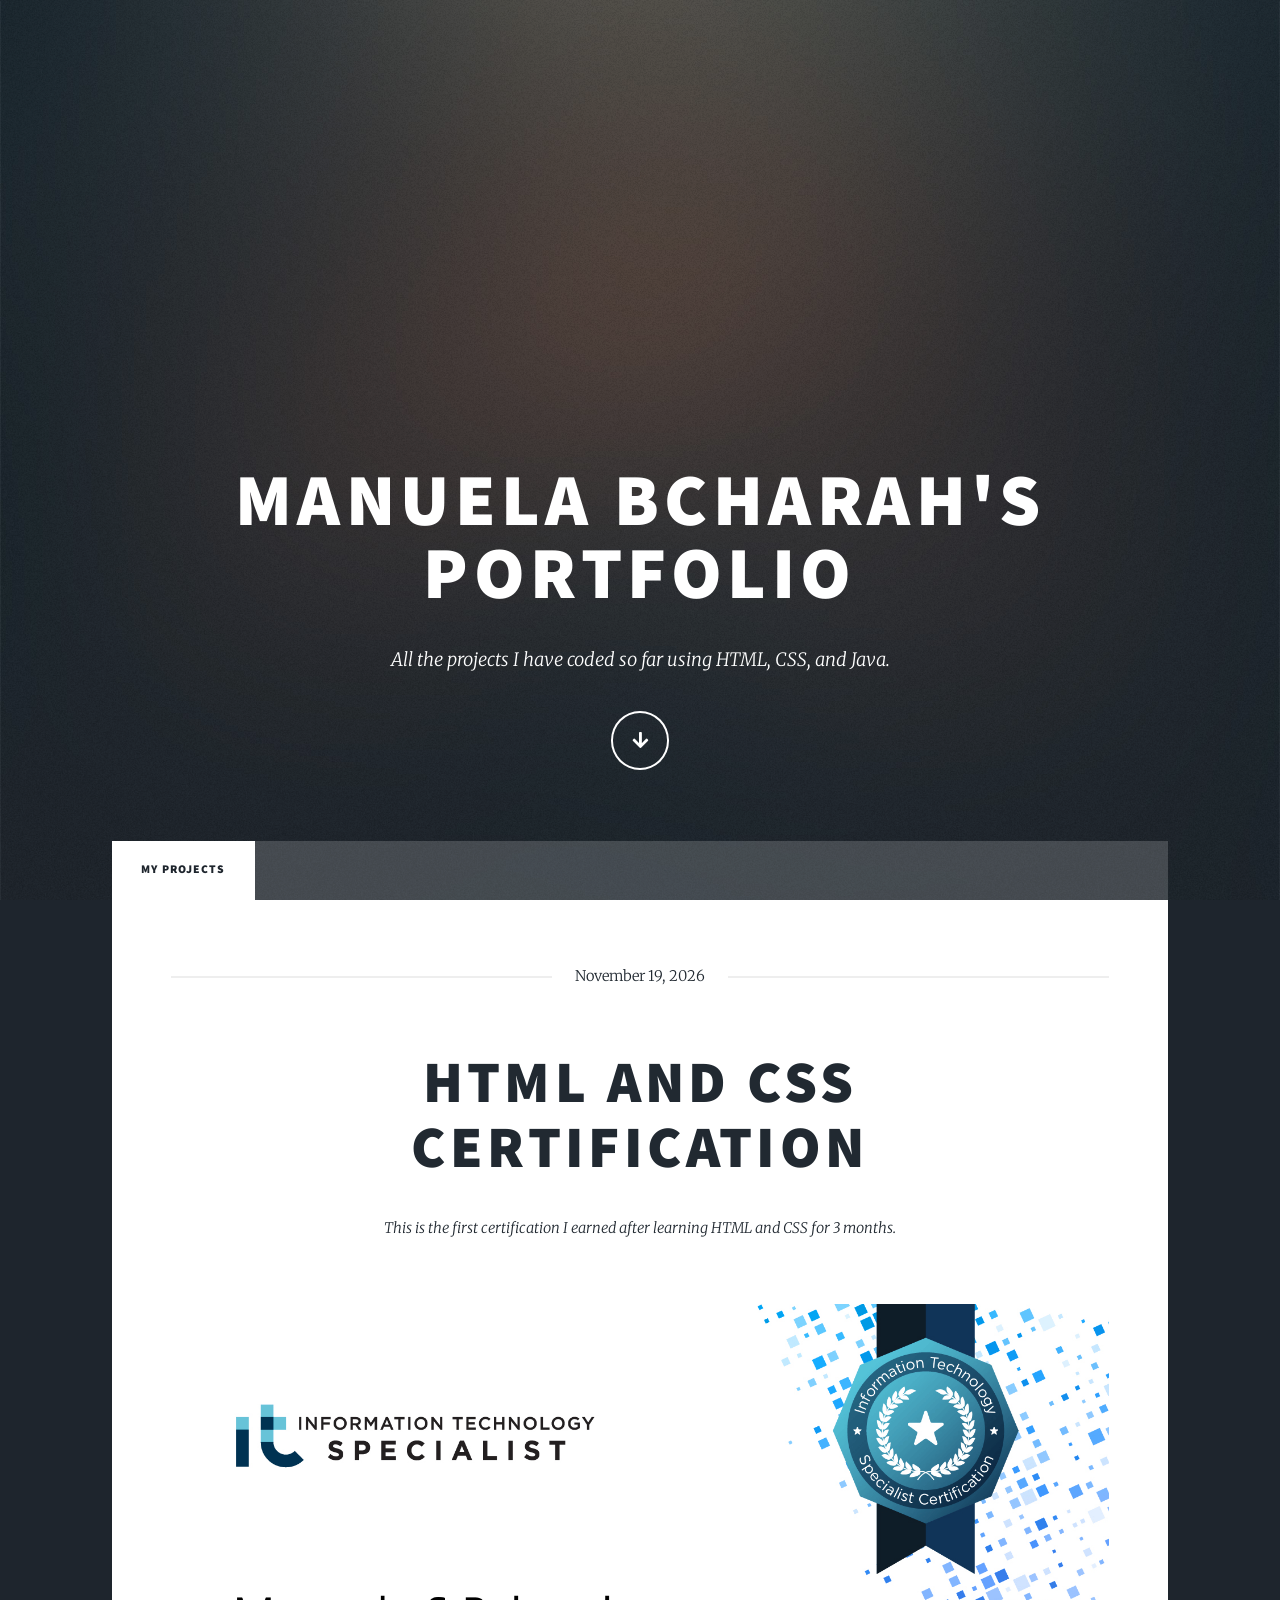
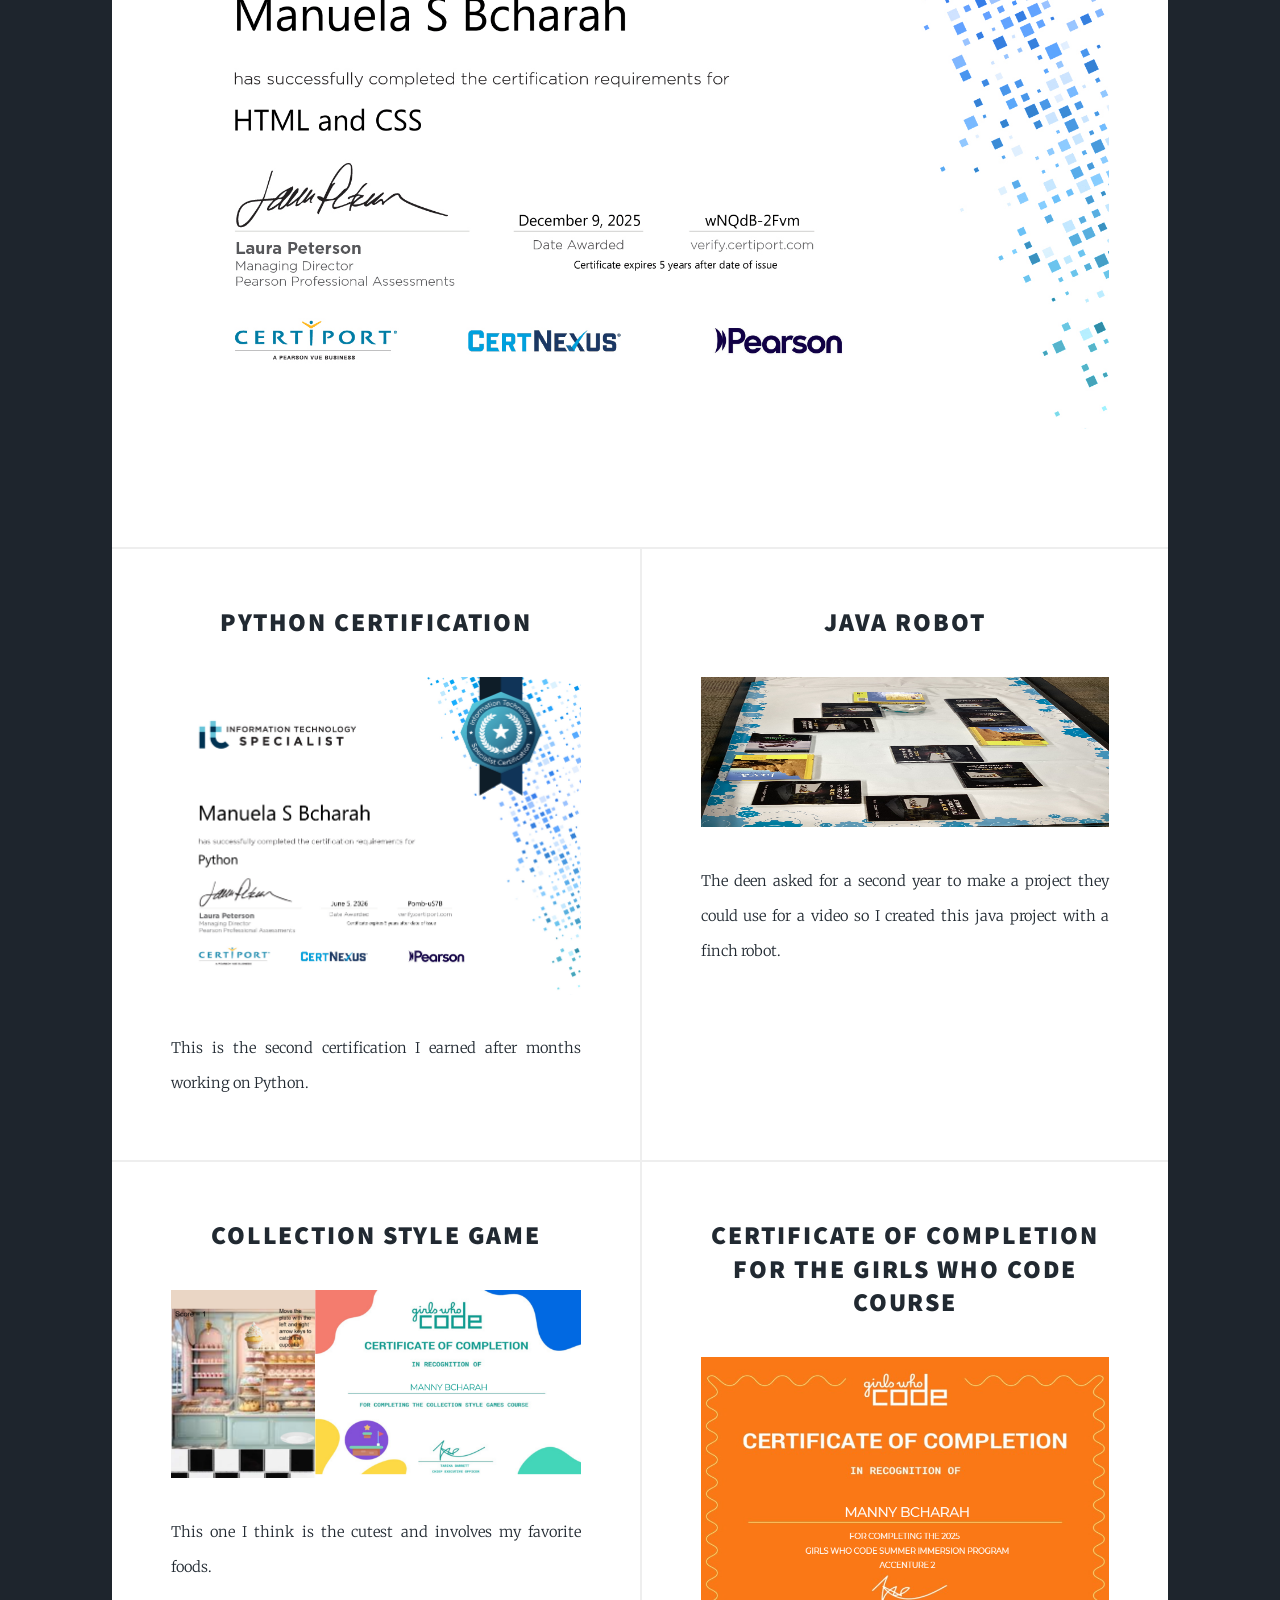
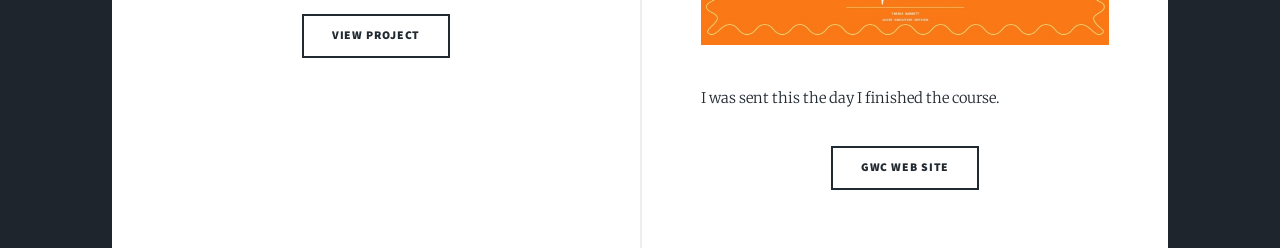
==== index.html @ c9c7370a "photo size 2" ====
<!DOCTYPE HTML>
<!--
	Massively by HTML5 UP
	html5up.net | @ajlkn
	Free for personal and commercial use under the CCA 3.0 license (html5up.net/license)
-->
<html>
	<head>
		<title>Manuela Bcharah's Portfolio</title>
		<meta charset="utf-8" />
		<meta name="viewport" content="width=device-width, initial-scale=1, user-scalable=no" />
		<link rel="stylesheet" href="assets/css/main.css" />
		<noscript><link rel="stylesheet" href="assets/css/noscript.css" /></noscript>
	</head>
	<body class="is-preload">

		<!-- Wrapper -->
			<div id="wrapper" class="fade-in">

				<!-- Intro -->
					<div id="intro">
						<h1>Manuela Bcharah's <br> Portfolio</h1>
						<p>All the projects I have coded so far using HTML, CSS, and Java.</p>
						<ul class="actions">
							<li><a href="#header" class="button icon solid solo fa-arrow-down scrolly">Continue</a></li>
						</ul>
					</div>

				<!-- Nav -->
					<nav id="nav">
						<ul class="links">
							<li class="active"><a href="index.html">My Projects</a></li>
						</ul>
					</nav>

				<!-- Main -->
					<div id="main">

						<!-- Featured Post -->
							<article class="post featured">
								<header class="major">
									<span class="date">November 19, 2026</span>
									<h2> Html and Css <br>
									Certification</h2>
									<p>This is the first certification I earned after learning HTML and CSS for 3 months.</p>
								</header>
								<a class="image main"><img src="images/HTMLANDCSS.png" alt="HTML and CSS Certification" /></a>
							</article>

						<!-- Posts -->
							<section class="posts">
								<article>
									<header>
								<h2>Python Certification</h2>
									</header>
									<a class="image fit"><img src="images/PYTHON.png" alt="Python Certification" /></a>
									<p>This is the second certification I earned after months working on Python.</p>
								</article>
								<article>
									<header>
										<h2><!--a href="https://replit.com/@MannyBc/CYOA-Game-Manny-B?v=1"> --> Java Robot</h2>
									</header>
									<a class="image fit"><img src="images/IMG_0005.jpeg" alt="Robot testing" style="width: 100%; height: 150px;" /></a>
									<p>The deen asked for a second year to make a project they could use for a video so I created this java project with a finch robot.</p>
									<!-- <ul class="actions special">
										<li><a href="https://replit.com/@MannyBc/CYOA-Game-Manny-B?v=1" class="button">View Project</a></li>
										href="https://replit.com/@MannyBc/CYOA-Game-Manny-B?v=1"
									</ul> -->
								</article>
								<article>
									<header>
										<h2><a href="https://replit.com/@MannyBc/Collection-Style-Game-Manny-B?v=1">Collection Style Game</a></h2>
									</header>
									<a href="https://replit.com/@MannyBc/Collection-Style-Game-Manny-B?v=1" class="image fit"><img src="images/CS.png" alt="" /></a>
									<p>This one I think is the cutest and involves my favorite foods.</p>
									<ul class="actions special">
										<li><a href="https://replit.com/@MannyBc/Collection-Style-Game-Manny-B?v=1" class="button">View Project</a></li>
									</ul>
								</article>
								<article>
									<header>
										<h2><a href="https://girlswhocode.com/programs/summer-immersion-program">Certificate of Completion for the Girls Who Code Course</a></h2>
									</header>
									<a href="https://girlswhocode.com/programs/summer-immersion-program" class="image fit"><img src="images/COC.png" alt="" /></a>
									<p>I was sent this the day I finished the course.</p>
									<ul class="actions special">
										<li><a href="https://girlswhocode.com/programs/summer-immersion-program" class="button">GWC Web Site</a></li>
									</ul>
								</article>
							</section>

					</div>
			</div>

		<!-- Scripts -->
			<script src="assets/js/jquery.min.js"></script>
			<script src="assets/js/jquery.scrollex.min.js"></script>
			<script src="assets/js/jquery.scrolly.min.js"></script>
			<script src="assets/js/browser.min.js"></script>
			<script src="assets/js/breakpoints.min.js"></script>
			<script src="assets/js/util.js"></script>
			<script src="assets/js/main.js"></script>

	</body>
</html>
---- assets/css/main.css ----
@import url(fontawesome-all.min.css);
@import url("https://fonts.googleapis.com/css?family=Merriweather:300,700,300italic,700italic|Source+Sans+Pro:900");

/*
	Massively by HTML5 UP
	html5up.net | @ajlkn
	Free for personal and commercial use under the CCA 3.0 license (html5up.net/license)
*/

html, body, div, span, applet, object,
iframe, h1, h2, h3, h4, h5, h6, p, blockquote,
pre, a, abbr, acronym, address, big, cite,
code, del, dfn, em, img, ins, kbd, q, s, samp,
small, strike, strong, sub, sup, tt, var, b,
u, i, center, dl, dt, dd, ol, ul, li, fieldset,
form, label, legend, table, caption, tbody,
tfoot, thead, tr, th, td, article, aside,
canvas, details, embed, figure, figcaption,
footer, header, hgroup, menu, nav, output, ruby,
section, summary, time, mark, audio, video {
	margin: 0;
	padding: 0;
	border: 0;
	font-size: 100%;
	font: inherit;
	vertical-align: baseline;}

article, aside, details, figcaption, figure,
footer, header, hgroup, menu, nav, section {
	display: block;}

body {
	line-height: 1;
}

ol, ul {
	list-style: none;
}

blockquote, q {
	quotes: none;
}

	blockquote:before, blockquote:after, q:before, q:after {
		content: '';
		content: none;
	}

table {
	border-collapse: collapse;
	border-spacing: 0;
}

body {
	-webkit-text-size-adjust: none;
}

mark {
	background-color: transparent;
	color: inherit;
}

input::-moz-focus-inner {
	border: 0;
	padding: 0;
}

input, select, textarea {
	-moz-appearance: none;
	-webkit-appearance: none;
	-ms-appearance: none;
	appearance: none;
}

/* Basic */

	@-ms-viewport {
		width: device-width;
	}

	body {
		-ms-overflow-style: scrollbar;
	}

	@media screen and (max-width: 480px) {

		html, body {
			min-width: 320px;
		}

	}

	html {
		box-sizing: border-box;
	}

	*, *:before, *:after {
		box-sizing: inherit;
	}

	body {
		background-color: #1e252d;
	}

		body.is-preload *, body.is-preload *:before, body.is-preload *:after {
			-moz-animation: none !important;
			-webkit-animation: none !important;
			-ms-animation: none !important;
			animation: none !important;
			-moz-transition: none !important;
			-webkit-transition: none !important;
			-ms-transition: none !important;
			transition: none !important;
		}

/* Type */

	html {
		font-size: 16pt;
	}

		@media screen and (max-width: 1680px) {

			html {
				font-size: 12pt;
			}

		}

		@media screen and (max-width: 1280px) {

			html {
				font-size: 11pt;
			}

		}

		@media screen and (max-width: 360px) {

			html {
				font-size: 10pt;
			}

		}

	body {
		color: #212931;
	}

	body, input, select, textarea {
		font-family: "Merriweather", Georgia, serif;
		font-weight: 300;
		font-size: 1rem;
		line-height: 2.375;
	}

	a {
		-moz-transition: color 0.2s ease-in-out, background-color 0.2s ease-in-out, border-color 0.2s ease-in-out, box-shadow 0.2s ease-in-out;
		-webkit-transition: color 0.2s ease-in-out, background-color 0.2s ease-in-out, border-color 0.2s ease-in-out, box-shadow 0.2s ease-in-out;
		-ms-transition: color 0.2s ease-in-out, background-color 0.2s ease-in-out, border-color 0.2s ease-in-out, box-shadow 0.2s ease-in-out;
		transition: color 0.2s ease-in-out, background-color 0.2s ease-in-out, border-color 0.2s ease-in-out, box-shadow 0.2s ease-in-out;
		border-bottom: dotted 1px;
		text-decoration: none;
	}

		a:hover {
			border-bottom-color: transparent;
		}

	strong, b {
		font-weight: 600;
	}

	em, i {
		font-style: italic;
	}

	p {
		text-align: justify;
		margin: 0 0 2rem 0;
	}

	h1, h2, h3, h4, h5, h6 {
		font-family: "Source Sans Pro", Helvetica, sans-serif;
		font-weight: 900;
		line-height: 1.5;
		letter-spacing: 0.075em;
		text-transform: uppercase;
		margin: 0 0 1rem 0;
	}

		h1 a, h2 a, h3 a, h4 a, h5 a, h6 a {
			border-bottom: 0;
			color: inherit;
			text-decoration: none;
		}

	h1 {
		font-size: 4rem;
		line-height: 1.1;
		margin: 0 0 2rem 0;
	}

	h2 {
		font-size: 1.75rem;
		line-height: 1.3;
		margin: 0 0 1.5rem 0;
	}

	h3 {
		font-size: 1.25rem;
		margin: 0 0 1.5rem 0;
	}

	h4 {
		font-size: 1rem;
	}

	h5 {
		font-size: 0.9rem;
	}

	h6 {
		font-size: 0.8rem;
	}

	sub {
		font-size: 0.8rem;
		position: relative;
		top: 0.5rem;
	}

	sup {
		font-size: 0.8rem;
		position: relative;
		top: -0.5rem;
	}

	blockquote {
		border-left: solid 4px;
		font-style: italic;
		margin: 0 0 2rem 0;
		padding: 0.5rem 0 0.5rem 2rem;
	}

	code {
		border: solid 2px;
		font-family: "Courier New", monospace;
		font-size: 0.9rem;
		margin: 0 0.25rem;
		padding: 0.25rem 0.65rem;
	}

	pre {
		-webkit-overflow-scrolling: touch;
		font-family: "Courier New", monospace;
		font-size: 0.9rem;
		margin: 0 0 2rem 0;
	}

		pre code {
			display: block;
			line-height: 1.75;
			padding: 1rem 1.5rem;
			overflow-x: auto;
		}

	hr {
		border: 0;
		border-bottom: solid 2px;
		margin: 3rem 0;
	}

		hr.major {
			margin: 5rem 0;
		}

	.align-left {
		text-align: left;
	}

	.align-center {
		text-align: center;
	}

	.align-right {
		text-align: right;
	}

	input, select, textarea {
		color: #212931;
	}

	a {
		color: #212931;
		border-bottom-color: rgba(33, 41, 49, 0.5);
	}

		a:hover {
			border-bottom-color: transparent;
			color: #18bfef !important;
		}

	strong, b {
		color: #212931;
	}

	h1, h2, h3, h4, h5, h6 {
		color: #212931;
	}

	blockquote {
		border-left-color: #eeeeee;
	}

	code {
		background: rgba(220, 220, 220, 0.25);
		border-color: #eeeeee;
	}

	hr {
		border-bottom-color: #eeeeee;
	}

/* Row */

	.row {
		display: flex;
		flex-wrap: wrap;
		box-sizing: border-box;
		align-items: stretch;
	}

		.row > * {
			box-sizing: border-box;
		}

		.row.gtr-uniform > * > :last-child {
			margin-bottom: 0;
		}

		.row.aln-left {
			justify-content: flex-start;
		}

		.row.aln-center {
			justify-content: center;
		}

		.row.aln-right {
			justify-content: flex-end;
		}

		.row.aln-top {
			align-items: flex-start;
		}

		.row.aln-middle {
			align-items: center;
		}

		.row.aln-bottom {
			align-items: flex-end;
		}

		.row > .imp {
			order: -1;
		}

		.row > .col-1 {
			width: 8.33333%;
		}

		.row > .off-1 {
			margin-left: 8.33333%;
		}

		.row > .col-2 {
			width: 16.66667%;
		}

		.row > .off-2 {
			margin-left: 16.66667%;
		}

		.row > .col-3 {
			width: 25%;
		}

		.row > .off-3 {
			margin-left: 25%;
		}

		.row > .col-4 {
			width: 33.33333%;
		}

		.row > .off-4 {
			margin-left: 33.33333%;
		}

		.row > .col-5 {
			width: 41.66667%;
		}

		.row > .off-5 {
			margin-left: 41.66667%;
		}

		.row > .col-6 {
			width: 50%;
		}

		.row > .off-6 {
			margin-left: 50%;
		}

		.row > .col-7 {
			width: 58.33333%;
		}

		.row > .off-7 {
			margin-left: 58.33333%;
		}

		.row > .col-8 {
			width: 66.66667%;
		}

		.row > .off-8 {
			margin-left: 66.66667%;
		}

		.row > .col-9 {
			width: 75%;
		}

		.row > .off-9 {
			margin-left: 75%;
		}

		.row > .col-10 {
			width: 83.33333%;
		}

		.row > .off-10 {
			margin-left: 83.33333%;
		}

		.row > .col-11 {
			width: 91.66667%;
		}

		.row > .off-11 {
			margin-left: 91.66667%;
		}

		.row > .col-12 {
			width: 100%;
		}

		.row > .off-12 {
			margin-left: 100%;
		}

		.row.gtr-0 {
			margin-top: 0;
			margin-left: 0rem;
		}

			.row.gtr-0 > * {
				padding: 0 0 0 0rem;
			}

			.row.gtr-0.gtr-uniform {
				margin-top: 0rem;
			}

				.row.gtr-0.gtr-uniform > * {
					padding-top: 0rem;
				}

		.row.gtr-25 {
			margin-top: 0;
			margin-left: -0.375rem;
		}

			.row.gtr-25 > * {
				padding: 0 0 0 0.375rem;
			}

			.row.gtr-25.gtr-uniform {
				margin-top: -0.375rem;
			}

				.row.gtr-25.gtr-uniform > * {
					padding-top: 0.375rem;
				}

		.row.gtr-50 {
			margin-top: 0;
			margin-left: -0.75rem;
		}

			.row.gtr-50 > * {
				padding: 0 0 0 0.75rem;
			}

			.row.gtr-50.gtr-uniform {
				margin-top: -0.75rem;
			}

				.row.gtr-50.gtr-uniform > * {
					padding-top: 0.75rem;
				}

		.row {
			margin-top: 0;
			margin-left: -1.5rem;
		}

			.row > * {
				padding: 0 0 0 1.5rem;
			}

			.row.gtr-uniform {
				margin-top: -1.5rem;
			}

				.row.gtr-uniform > * {
					padding-top: 1.5rem;
				}

		.row.gtr-150 {
			margin-top: 0;
			margin-left: -2.25rem;
		}

			.row.gtr-150 > * {
				padding: 0 0 0 2.25rem;
			}

			.row.gtr-150.gtr-uniform {
				margin-top: -2.25rem;
			}

				.row.gtr-150.gtr-uniform > * {
					padding-top: 2.25rem;
				}

		.row.gtr-200 {
			margin-top: 0;
			margin-left: -3rem;
		}

			.row.gtr-200 > * {
				padding: 0 0 0 3rem;
			}

			.row.gtr-200.gtr-uniform {
				margin-top: -3rem;
			}

				.row.gtr-200.gtr-uniform > * {
					padding-top: 3rem;
				}

		@media screen and (max-width: 1680px) {

			.row {
				display: flex;
				flex-wrap: wrap;
				box-sizing: border-box;
				align-items: stretch;
			}

				.row > * {
					box-sizing: border-box;
				}

				.row.gtr-uniform > * > :last-child {
					margin-bottom: 0;
				}

				.row.aln-left {
					justify-content: flex-start;
				}

				.row.aln-center {
					justify-content: center;
				}

				.row.aln-right {
					justify-content: flex-end;
				}

				.row.aln-top {
					align-items: flex-start;
				}

				.row.aln-middle {
					align-items: center;
				}

				.row.aln-bottom {
					align-items: flex-end;
				}

				.row > .imp-xlarge {
					order: -1;
				}

				.row > .col-1-xlarge {
					width: 8.33333%;
				}

				.row > .off-1-xlarge {
					margin-left: 8.33333%;
				}

				.row > .col-2-xlarge {
					width: 16.66667%;
				}

				.row > .off-2-xlarge {
					margin-left: 16.66667%;
				}

				.row > .col-3-xlarge {
					width: 25%;
				}

				.row > .off-3-xlarge {
					margin-left: 25%;
				}

				.row > .col-4-xlarge {
					width: 33.33333%;
				}

				.row > .off-4-xlarge {
					margin-left: 33.33333%;
				}

				.row > .col-5-xlarge {
					width: 41.66667%;
				}

				.row > .off-5-xlarge {
					margin-left: 41.66667%;
				}

				.row > .col-6-xlarge {
					width: 50%;
				}

				.row > .off-6-xlarge {
					margin-left: 50%;
				}

				.row > .col-7-xlarge {
					width: 58.33333%;
				}

				.row > .off-7-xlarge {
					margin-left: 58.33333%;
				}

				.row > .col-8-xlarge {
					width: 66.66667%;
				}

				.row > .off-8-xlarge {
					margin-left: 66.66667%;
				}

				.row > .col-9-xlarge {
					width: 75%;
				}

				.row > .off-9-xlarge {
					margin-left: 75%;
				}

				.row > .col-10-xlarge {
					width: 83.33333%;
				}

				.row > .off-10-xlarge {
					margin-left: 83.33333%;
				}

				.row > .col-11-xlarge {
					width: 91.66667%;
				}

				.row > .off-11-xlarge {
					margin-left: 91.66667%;
				}

				.row > .col-12-xlarge {
					width: 100%;
				}

				.row > .off-12-xlarge {
					margin-left: 100%;
				}

				.row.gtr-0 {
					margin-top: 0;
					margin-left: 0rem;
				}

					.row.gtr-0 > * {
						padding: 0 0 0 0rem;
					}

					.row.gtr-0.gtr-uniform {
						margin-top: 0rem;
					}

						.row.gtr-0.gtr-uniform > * {
							padding-top: 0rem;
						}

				.row.gtr-25 {
					margin-top: 0;
					margin-left: -0.375rem;
				}

					.row.gtr-25 > * {
						padding: 0 0 0 0.375rem;
					}

					.row.gtr-25.gtr-uniform {
						margin-top: -0.375rem;
					}

						.row.gtr-25.gtr-uniform > * {
							padding-top: 0.375rem;
						}

				.row.gtr-50 {
					margin-top: 0;
					margin-left: -0.75rem;
				}

					.row.gtr-50 > * {
						padding: 0 0 0 0.75rem;
					}

					.row.gtr-50.gtr-uniform {
						margin-top: -0.75rem;
					}

						.row.gtr-50.gtr-uniform > * {
							padding-top: 0.75rem;
						}

				.row {
					margin-top: 0;
					margin-left: -1.5rem;
				}

					.row > * {
						padding: 0 0 0 1.5rem;
					}

					.row.gtr-uniform {
						margin-top: -1.5rem;
					}

						.row.gtr-uniform > * {
							padding-top: 1.5rem;
						}

				.row.gtr-150 {
					margin-top: 0;
					margin-left: -2.25rem;
				}

					.row.gtr-150 > * {
						padding: 0 0 0 2.25rem;
					}

					.row.gtr-150.gtr-uniform {
						margin-top: -2.25rem;
					}

						.row.gtr-150.gtr-uniform > * {
							padding-top: 2.25rem;
						}

				.row.gtr-200 {
					margin-top: 0;
					margin-left: -3rem;
				}

					.row.gtr-200 > * {
						padding: 0 0 0 3rem;
					}

					.row.gtr-200.gtr-uniform {
						margin-top: -3rem;
					}

						.row.gtr-200.gtr-uniform > * {
							padding-top: 3rem;
						}

		}

		@media screen and (max-width: 1280px) {

			.row {
				display: flex;
				flex-wrap: wrap;
				box-sizing: border-box;
				align-items: stretch;
			}

				.row > * {
					box-sizing: border-box;
				}

				.row.gtr-uniform > * > :last-child {
					margin-bottom: 0;
				}

				.row.aln-left {
					justify-content: flex-start;
				}

				.row.aln-center {
					justify-content: center;
				}

				.row.aln-right {
					justify-content: flex-end;
				}

				.row.aln-top {
					align-items: flex-start;
				}

				.row.aln-middle {
					align-items: center;
				}

				.row.aln-bottom {
					align-items: flex-end;
				}

				.row > .imp-large {
					order: -1;
				}

				.row > .col-1-large {
					width: 8.33333%;
				}

				.row > .off-1-large {
					margin-left: 8.33333%;
				}

				.row > .col-2-large {
					width: 16.66667%;
				}

				.row > .off-2-large {
					margin-left: 16.66667%;
				}

				.row > .col-3-large {
					width: 25%;
				}

				.row > .off-3-large {
					margin-left: 25%;
				}

				.row > .col-4-large {
					width: 33.33333%;
				}

				.row > .off-4-large {
					margin-left: 33.33333%;
				}

				.row > .col-5-large {
					width: 41.66667%;
				}

				.row > .off-5-large {
					margin-left: 41.66667%;
				}

				.row > .col-6-large {
					width: 50%;
				}

				.row > .off-6-large {
					margin-left: 50%;
				}

				.row > .col-7-large {
					width: 58.33333%;
				}

				.row > .off-7-large {
					margin-left: 58.33333%;
				}

				.row > .col-8-large {
					width: 66.66667%;
				}

				.row > .off-8-large {
					margin-left: 66.66667%;
				}

				.row > .col-9-large {
					width: 75%;
				}

				.row > .off-9-large {
					margin-left: 75%;
				}

				.row > .col-10-large {
					width: 83.33333%;
				}

				.row > .off-10-large {
					margin-left: 83.33333%;
				}

				.row > .col-11-large {
					width: 91.66667%;
				}

				.row > .off-11-large {
					margin-left: 91.66667%;
				}

				.row > .col-12-large {
					width: 100%;
				}

				.row > .off-12-large {
					margin-left: 100%;
				}

				.row.gtr-0 {
					margin-top: 0;
					margin-left: 0rem;
				}

					.row.gtr-0 > * {
						padding: 0 0 0 0rem;
					}

					.row.gtr-0.gtr-uniform {
						margin-top: 0rem;
					}

						.row.gtr-0.gtr-uniform > * {
							padding-top: 0rem;
						}

				.row.gtr-25 {
					margin-top: 0;
					margin-left: -0.375rem;
				}

					.row.gtr-25 > * {
						padding: 0 0 0 0.375rem;
					}

					.row.gtr-25.gtr-uniform {
						margin-top: -0.375rem;
					}

						.row.gtr-25.gtr-uniform > * {
							padding-top: 0.375rem;
						}

				.row.gtr-50 {
					margin-top: 0;
					margin-left: -0.75rem;
				}

					.row.gtr-50 > * {
						padding: 0 0 0 0.75rem;
					}

					.row.gtr-50.gtr-uniform {
						margin-top: -0.75rem;
					}

						.row.gtr-50.gtr-uniform > * {
							padding-top: 0.75rem;
						}

				.row {
					margin-top: 0;
					margin-left: -1.5rem;
				}

					.row > * {
						padding: 0 0 0 1.5rem;
					}

					.row.gtr-uniform {
						margin-top: -1.5rem;
					}

						.row.gtr-uniform > * {
							padding-top: 1.5rem;
						}

				.row.gtr-150 {
					margin-top: 0;
					margin-left: -2.25rem;
				}

					.row.gtr-150 > * {
						padding: 0 0 0 2.25rem;
					}

					.row.gtr-150.gtr-uniform {
						margin-top: -2.25rem;
					}

						.row.gtr-150.gtr-uniform > * {
							padding-top: 2.25rem;
						}

				.row.gtr-200 {
					margin-top: 0;
					margin-left: -3rem;
				}

					.row.gtr-200 > * {
						padding: 0 0 0 3rem;
					}

					.row.gtr-200.gtr-uniform {
						margin-top: -3rem;
					}

						.row.gtr-200.gtr-uniform > * {
							padding-top: 3rem;
						}

		}

		@media screen and (max-width: 980px) {

			.row {
				display: flex;
				flex-wrap: wrap;
				box-sizing: border-box;
				align-items: stretch;
			}

				.row > * {
					box-sizing: border-box;
				}

				.row.gtr-uniform > * > :last-child {
					margin-bottom: 0;
				}

				.row.aln-left {
					justify-content: flex-start;
				}

				.row.aln-center {
					justify-content: center;
				}

				.row.aln-right {
					justify-content: flex-end;
				}

				.row.aln-top {
					align-items: flex-start;
				}

				.row.aln-middle {
					align-items: center;
				}

				.row.aln-bottom {
					align-items: flex-end;
				}

				.row > .imp-medium {
					order: -1;
				}

				.row > .col-1-medium {
					width: 8.33333%;
				}

				.row > .off-1-medium {
					margin-left: 8.33333%;
				}

				.row > .col-2-medium {
					width: 16.66667%;
				}

				.row > .off-2-medium {
					margin-left: 16.66667%;
				}

				.row > .col-3-medium {
					width: 25%;
				}

				.row > .off-3-medium {
					margin-left: 25%;
				}

				.row > .col-4-medium {
					width: 33.33333%;
				}

				.row > .off-4-medium {
					margin-left: 33.33333%;
				}

				.row > .col-5-medium {
					width: 41.66667%;
				}

				.row > .off-5-medium {
					margin-left: 41.66667%;
				}

				.row > .col-6-medium {
					width: 50%;
				}

				.row > .off-6-medium {
					margin-left: 50%;
				}

				.row > .col-7-medium {
					width: 58.33333%;
				}

				.row > .off-7-medium {
					margin-left: 58.33333%;
				}

				.row > .col-8-medium {
					width: 66.66667%;
				}

				.row > .off-8-medium {
					margin-left: 66.66667%;
				}

				.row > .col-9-medium {
					width: 75%;
				}

				.row > .off-9-medium {
					margin-left: 75%;
				}

				.row > .col-10-medium {
					width: 83.33333%;
				}

				.row > .off-10-medium {
					margin-left: 83.33333%;
				}

				.row > .col-11-medium {
					width: 91.66667%;
				}

				.row > .off-11-medium {
					margin-left: 91.66667%;
				}

				.row > .col-12-medium {
					width: 100%;
				}

				.row > .off-12-medium {
					margin-left: 100%;
				}

				.row.gtr-0 {
					margin-top: 0;
					margin-left: 0rem;
				}

					.row.gtr-0 > * {
						padding: 0 0 0 0rem;
					}

					.row.gtr-0.gtr-uniform {
						margin-top: 0rem;
					}

						.row.gtr-0.gtr-uniform > * {
							padding-top: 0rem;
						}

				.row.gtr-25 {
					margin-top: 0;
					margin-left: -0.375rem;
				}

					.row.gtr-25 > * {
						padding: 0 0 0 0.375rem;
					}

					.row.gtr-25.gtr-uniform {
						margin-top: -0.375rem;
					}

						.row.gtr-25.gtr-uniform > * {
							padding-top: 0.375rem;
						}

				.row.gtr-50 {
					margin-top: 0;
					margin-left: -0.75rem;
				}

					.row.gtr-50 > * {
						padding: 0 0 0 0.75rem;
					}

					.row.gtr-50.gtr-uniform {
						margin-top: -0.75rem;
					}

						.row.gtr-50.gtr-uniform > * {
							padding-top: 0.75rem;
						}

				.row {
					margin-top: 0;
					margin-left: -1.5rem;
				}

					.row > * {
						padding: 0 0 0 1.5rem;
					}

					.row.gtr-uniform {
						margin-top: -1.5rem;
					}

						.row.gtr-uniform > * {
							padding-top: 1.5rem;
						}

				.row.gtr-150 {
					margin-top: 0;
					margin-left: -2.25rem;
				}

					.row.gtr-150 > * {
						padding: 0 0 0 2.25rem;
					}

					.row.gtr-150.gtr-uniform {
						margin-top: -2.25rem;
					}

						.row.gtr-150.gtr-uniform > * {
							padding-top: 2.25rem;
						}

				.row.gtr-200 {
					margin-top: 0;
					margin-left: -3rem;
				}

					.row.gtr-200 > * {
						padding: 0 0 0 3rem;
					}

					.row.gtr-200.gtr-uniform {
						margin-top: -3rem;
					}

						.row.gtr-200.gtr-uniform > * {
							padding-top: 3rem;
						}

		}

		@media screen and (max-width: 736px) {

			.row {
				display: flex;
				flex-wrap: wrap;
				box-sizing: border-box;
				align-items: stretch;
			}

				.row > * {
					box-sizing: border-box;
				}

				.row.gtr-uniform > * > :last-child {
					margin-bottom: 0;
				}

				.row.aln-left {
					justify-content: flex-start;
				}

				.row.aln-center {
					justify-content: center;
				}

				.row.aln-right {
					justify-content: flex-end;
				}

				.row.aln-top {
					align-items: flex-start;
				}

				.row.aln-middle {
					align-items: center;
				}

				.row.aln-bottom {
					align-items: flex-end;
				}

				.row > .imp-small {
					order: -1;
				}

				.row > .col-1-small {
					width: 8.33333%;
				}

				.row > .off-1-small {
					margin-left: 8.33333%;
				}

				.row > .col-2-small {
					width: 16.66667%;
				}

				.row > .off-2-small {
					margin-left: 16.66667%;
				}

				.row > .col-3-small {
					width: 25%;
				}

				.row > .off-3-small {
					margin-left: 25%;
				}

				.row > .col-4-small {
					width: 33.33333%;
				}

				.row > .off-4-small {
					margin-left: 33.33333%;
				}

				.row > .col-5-small {
					width: 41.66667%;
				}

				.row > .off-5-small {
					margin-left: 41.66667%;
				}

				.row > .col-6-small {
					width: 50%;
				}

				.row > .off-6-small {
					margin-left: 50%;
				}

				.row > .col-7-small {
					width: 58.33333%;
				}

				.row > .off-7-small {
					margin-left: 58.33333%;
				}

				.row > .col-8-small {
					width: 66.66667%;
				}

				.row > .off-8-small {
					margin-left: 66.66667%;
				}

				.row > .col-9-small {
					width: 75%;
				}

				.row > .off-9-small {
					margin-left: 75%;
				}

				.row > .col-10-small {
					width: 83.33333%;
				}

				.row > .off-10-small {
					margin-left: 83.33333%;
				}

				.row > .col-11-small {
					width: 91.66667%;
				}

				.row > .off-11-small {
					margin-left: 91.66667%;
				}

				.row > .col-12-small {
					width: 100%;
				}

				.row > .off-12-small {
					margin-left: 100%;
				}

				.row.gtr-0 {
					margin-top: 0;
					margin-left: 0rem;
				}

					.row.gtr-0 > * {
						padding: 0 0 0 0rem;
					}

					.row.gtr-0.gtr-uniform {
						margin-top: 0rem;
					}

						.row.gtr-0.gtr-uniform > * {
							padding-top: 0rem;
						}

				.row.gtr-25 {
					margin-top: 0;
					margin-left: -0.375rem;
				}

					.row.gtr-25 > * {
						padding: 0 0 0 0.375rem;
					}

					.row.gtr-25.gtr-uniform {
						margin-top: -0.375rem;
					}

						.row.gtr-25.gtr-uniform > * {
							padding-top: 0.375rem;
						}

				.row.gtr-50 {
					margin-top: 0;
					margin-left: -0.75rem;
				}

					.row.gtr-50 > * {
						padding: 0 0 0 0.75rem;
					}

					.row.gtr-50.gtr-uniform {
						margin-top: -0.75rem;
					}

						.row.gtr-50.gtr-uniform > * {
							padding-top: 0.75rem;
						}

				.row {
					margin-top: 0;
					margin-left: -1.5rem;
				}

					.row > * {
						padding: 0 0 0 1.5rem;
					}

					.row.gtr-uniform {
						margin-top: -1.5rem;
					}

						.row.gtr-uniform > * {
							padding-top: 1.5rem;
						}

				.row.gtr-150 {
					margin-top: 0;
					margin-left: -2.25rem;
				}

					.row.gtr-150 > * {
						padding: 0 0 0 2.25rem;
					}

					.row.gtr-150.gtr-uniform {
						margin-top: -2.25rem;
					}

						.row.gtr-150.gtr-uniform > * {
							padding-top: 2.25rem;
						}

				.row.gtr-200 {
					margin-top: 0;
					margin-left: -3rem;
				}

					.row.gtr-200 > * {
						padding: 0 0 0 3rem;
					}

					.row.gtr-200.gtr-uniform {
						margin-top: -3rem;
					}

						.row.gtr-200.gtr-uniform > * {
							padding-top: 3rem;
						}

		}

		@media screen and (max-width: 480px) {

			.row {
				display: flex;
				flex-wrap: wrap;
				box-sizing: border-box;
				align-items: stretch;
			}

				.row > * {
					box-sizing: border-box;
				}

				.row.gtr-uniform > * > :last-child {
					margin-bottom: 0;
				}

				.row.aln-left {
					justify-content: flex-start;
				}

				.row.aln-center {
					justify-content: center;
				}

				.row.aln-right {
					justify-content: flex-end;
				}

				.row.aln-top {
					align-items: flex-start;
				}

				.row.aln-middle {
					align-items: center;
				}

				.row.aln-bottom {
					align-items: flex-end;
				}

				.row > .imp-xsmall {
					order: -1;
				}

				.row > .col-1-xsmall {
					width: 8.33333%;
				}

				.row > .off-1-xsmall {
					margin-left: 8.33333%;
				}

				.row > .col-2-xsmall {
					width: 16.66667%;
				}

				.row > .off-2-xsmall {
					margin-left: 16.66667%;
				}

				.row > .col-3-xsmall {
					width: 25%;
				}

				.row > .off-3-xsmall {
					margin-left: 25%;
				}

				.row > .col-4-xsmall {
					width: 33.33333%;
				}

				.row > .off-4-xsmall {
					margin-left: 33.33333%;
				}

				.row > .col-5-xsmall {
					width: 41.66667%;
				}

				.row > .off-5-xsmall {
					margin-left: 41.66667%;
				}

				.row > .col-6-xsmall {
					width: 50%;
				}

				.row > .off-6-xsmall {
					margin-left: 50%;
				}

				.row > .col-7-xsmall {
					width: 58.33333%;
				}

				.row > .off-7-xsmall {
					margin-left: 58.33333%;
				}

				.row > .col-8-xsmall {
					width: 66.66667%;
				}

				.row > .off-8-xsmall {
					margin-left: 66.66667%;
				}

				.row > .col-9-xsmall {
					width: 75%;
				}

				.row > .off-9-xsmall {
					margin-left: 75%;
				}

				.row > .col-10-xsmall {
					width: 83.33333%;
				}

				.row > .off-10-xsmall {
					margin-left: 83.33333%;
				}

				.row > .col-11-xsmall {
					width: 91.66667%;
				}

				.row > .off-11-xsmall {
					margin-left: 91.66667%;
				}

				.row > .col-12-xsmall {
					width: 100%;
				}

				.row > .off-12-xsmall {
					margin-left: 100%;
				}

				.row.gtr-0 {
					margin-top: 0;
					margin-left: 0rem;
				}

					.row.gtr-0 > * {
						padding: 0 0 0 0rem;
					}

					.row.gtr-0.gtr-uniform {
						margin-top: 0rem;
					}

						.row.gtr-0.gtr-uniform > * {
							padding-top: 0rem;
						}

				.row.gtr-25 {
					margin-top: 0;
					margin-left: -0.375rem;
				}

					.row.gtr-25 > * {
						padding: 0 0 0 0.375rem;
					}

					.row.gtr-25.gtr-uniform {
						margin-top: -0.375rem;
					}

						.row.gtr-25.gtr-uniform > * {
							padding-top: 0.375rem;
						}

				.row.gtr-50 {
					margin-top: 0;
					margin-left: -0.75rem;
				}

					.row.gtr-50 > * {
						padding: 0 0 0 0.75rem;
					}

					.row.gtr-50.gtr-uniform {
						margin-top: -0.75rem;
					}

						.row.gtr-50.gtr-uniform > * {
							padding-top: 0.75rem;
						}

				.row {
					margin-top: 0;
					margin-left: -1.5rem;
				}

					.row > * {
						padding: 0 0 0 1.5rem;
					}

					.row.gtr-uniform {
						margin-top: -1.5rem;
					}

						.row.gtr-uniform > * {
							padding-top: 1.5rem;
						}

				.row.gtr-150 {
					margin-top: 0;
					margin-left: -2.25rem;
				}

					.row.gtr-150 > * {
						padding: 0 0 0 2.25rem;
					}

					.row.gtr-150.gtr-uniform {
						margin-top: -2.25rem;
					}

						.row.gtr-150.gtr-uniform > * {
							padding-top: 2.25rem;
						}

				.row.gtr-200 {
					margin-top: 0;
					margin-left: -3rem;
				}

					.row.gtr-200 > * {
						padding: 0 0 0 3rem;
					}

					.row.gtr-200.gtr-uniform {
						margin-top: -3rem;
					}

						.row.gtr-200.gtr-uniform > * {
							padding-top: 3rem;
						}

		}

		@media screen and (max-width: 360px) {

			.row {
				display: flex;
				flex-wrap: wrap;
				box-sizing: border-box;
				align-items: stretch;
			}

				.row > * {
					box-sizing: border-box;
				}

				.row.gtr-uniform > * > :last-child {
					margin-bottom: 0;
				}

				.row.aln-left {
					justify-content: flex-start;
				}

				.row.aln-center {
					justify-content: center;
				}

				.row.aln-right {
					justify-content: flex-end;
				}

				.row.aln-top {
					align-items: flex-start;
				}

				.row.aln-middle {
					align-items: center;
				}

				.row.aln-bottom {
					align-items: flex-end;
				}

				.row > .imp-xxsmall {
					order: -1;
				}

				.row > .col-1-xxsmall {
					width: 8.33333%;
				}

				.row > .off-1-xxsmall {
					margin-left: 8.33333%;
				}

				.row > .col-2-xxsmall {
					width: 16.66667%;
				}

				.row > .off-2-xxsmall {
					margin-left: 16.66667%;
				}

				.row > .col-3-xxsmall {
					width: 25%;
				}

				.row > .off-3-xxsmall {
					margin-left: 25%;
				}

				.row > .col-4-xxsmall {
					width: 33.33333%;
				}

				.row > .off-4-xxsmall {
					margin-left: 33.33333%;
				}

				.row > .col-5-xxsmall {
					width: 41.66667%;
				}

				.row > .off-5-xxsmall {
					margin-left: 41.66667%;
				}

				.row > .col-6-xxsmall {
					width: 50%;
				}

				.row > .off-6-xxsmall {
					margin-left: 50%;
				}

				.row > .col-7-xxsmall {
					width: 58.33333%;
				}

				.row > .off-7-xxsmall {
					margin-left: 58.33333%;
				}

				.row > .col-8-xxsmall {
					width: 66.66667%;
				}

				.row > .off-8-xxsmall {
					margin-left: 66.66667%;
				}

				.row > .col-9-xxsmall {
					width: 75%;
				}

				.row > .off-9-xxsmall {
					margin-left: 75%;
				}

				.row > .col-10-xxsmall {
					width: 83.33333%;
				}

				.row > .off-10-xxsmall {
					margin-left: 83.33333%;
				}

				.row > .col-11-xxsmall {
					width: 91.66667%;
				}

				.row > .off-11-xxsmall {
					margin-left: 91.66667%;
				}

				.row > .col-12-xxsmall {
					width: 100%;
				}

				.row > .off-12-xxsmall {
					margin-left: 100%;
				}

				.row.gtr-0 {
					margin-top: 0;
					margin-left: 0rem;
				}

					.row.gtr-0 > * {
						padding: 0 0 0 0rem;
					}

					.row.gtr-0.gtr-uniform {
						margin-top: 0rem;
					}

						.row.gtr-0.gtr-uniform > * {
							padding-top: 0rem;
						}

				.row.gtr-25 {
					margin-top: 0;
					margin-left: -0.375rem;
				}

					.row.gtr-25 > * {
						padding: 0 0 0 0.375rem;
					}

					.row.gtr-25.gtr-uniform {
						margin-top: -0.375rem;
					}

						.row.gtr-25.gtr-uniform > * {
							padding-top: 0.375rem;
						}

				.row.gtr-50 {
					margin-top: 0;
					margin-left: -0.75rem;
				}

					.row.gtr-50 > * {
						padding: 0 0 0 0.75rem;
					}

					.row.gtr-50.gtr-uniform {
						margin-top: -0.75rem;
					}

						.row.gtr-50.gtr-uniform > * {
							padding-top: 0.75rem;
						}

				.row {
					margin-top: 0;
					margin-left: -1.5rem;
				}

					.row > * {
						padding: 0 0 0 1.5rem;
					}

					.row.gtr-uniform {
						margin-top: -1.5rem;
					}

						.row.gtr-uniform > * {
							padding-top: 1.5rem;
						}

				.row.gtr-150 {
					margin-top: 0;
					margin-left: -2.25rem;
				}

					.row.gtr-150 > * {
						padding: 0 0 0 2.25rem;
					}

					.row.gtr-150.gtr-uniform {
						margin-top: -2.25rem;
					}

						.row.gtr-150.gtr-uniform > * {
							padding-top: 2.25rem;
						}

				.row.gtr-200 {
					margin-top: 0;
					margin-left: -3rem;
				}

					.row.gtr-200 > * {
						padding: 0 0 0 3rem;
					}

					.row.gtr-200.gtr-uniform {
						margin-top: -3rem;
					}

						.row.gtr-200.gtr-uniform > * {
							padding-top: 3rem;
						}

		}

/* Box */

	.box {
		border: solid 2px;
		margin-bottom: 2rem;
		padding: 1.5rem;
	}

		.box > :last-child,
		.box > :last-child > :last-child,
		.box > :last-child > :last-child > :last-child {
			margin-bottom: 0;
		}

		.box.alt {
			border: 0;
			border-radius: 0;
			padding: 0;
		}

	.box {
		border-color: #eeeeee;
	}

/* Button */

	input[type="submit"],
	input[type="reset"],
	input[type="button"],
	button,
	.button {
		-moz-appearance: none;
		-webkit-appearance: none;
		-ms-appearance: none;
		appearance: none;
		-moz-transition: background-color 0.2s ease-in-out, box-shadow 0.2s ease-in-out, color 0.2s ease-in-out;
		-webkit-transition: background-color 0.2s ease-in-out, box-shadow 0.2s ease-in-out, color 0.2s ease-in-out;
		-ms-transition: background-color 0.2s ease-in-out, box-shadow 0.2s ease-in-out, color 0.2s ease-in-out;
		transition: background-color 0.2s ease-in-out, box-shadow 0.2s ease-in-out, color 0.2s ease-in-out;
		border: 0;
		border-radius: 0;
		cursor: pointer;
		display: inline-block;
		font-family: "Source Sans Pro", Helvetica, sans-serif;
		font-size: 0.8rem;
		font-weight: 900;
		letter-spacing: 0.075em;
		height: 3rem;
		line-height: 3rem;
		padding: 0 2rem;
		text-align: center;
		text-decoration: none;
		text-transform: uppercase;
		white-space: nowrap;
	}

		input[type="submit"].icon:before,
		input[type="reset"].icon:before,
		input[type="button"].icon:before,
		button.icon:before,
		.button.icon:before {
			margin-right: 0.5rem;
		}

		input[type="submit"].icon.solo,
		input[type="reset"].icon.solo,
		input[type="button"].icon.solo,
		button.icon.solo,
		.button.icon.solo {
			position: relative;
			width: 4rem;
			height: 4rem;
			line-height: 4rem;
			border-radius: 4rem;
			text-indent: 4rem;
			overflow: hidden;
			padding: 0;
			white-space: nowrap;
		}

			input[type="submit"].icon.solo:before,
			input[type="reset"].icon.solo:before,
			input[type="button"].icon.solo:before,
			button.icon.solo:before,
			.button.icon.solo:before {
				position: absolute;
				display: block;
				top: 0;
				left: 0;
				width: inherit;
				height: inherit;
				line-height: inherit;
				font-size: 1.25rem;
				margin-right: 0;
				text-align: center;
				text-indent: 0;
			}

		input[type="submit"].fit,
		input[type="reset"].fit,
		input[type="button"].fit,
		button.fit,
		.button.fit {
			width: 100%;
		}

		input[type="submit"].small,
		input[type="reset"].small,
		input[type="button"].small,
		button.small,
		.button.small {
			font-size: 0.7rem;
			height: 2.5rem;
			line-height: 2.5rem;
			padding: 0 1.5rem;
		}

		input[type="submit"].large,
		input[type="reset"].large,
		input[type="button"].large,
		button.large,
		.button.large {
			font-size: 0.9rem;
			height: 3.5rem;
			line-height: 3.5rem;
			padding: 0 2.75rem;
		}

		@media screen and (max-width: 980px) {

			input[type="submit"],
			input[type="reset"],
			input[type="button"],
			button,
			.button {
				font-size: 0.9rem;
				height: 3.25rem;
				line-height: 3.25rem;
			}

				input[type="submit"].large,
				input[type="reset"].large,
				input[type="button"].large,
				button.large,
				.button.large {
					font-size: 1rem;
					height: 3.75rem;
					line-height: 3.75rem;
				}

		}

		input[type="submit"].disabled, input[type="submit"]:disabled,
		input[type="reset"].disabled,
		input[type="reset"]:disabled,
		input[type="button"].disabled,
		input[type="button"]:disabled,
		button.disabled,
		button:disabled,
		.button.disabled,
		.button:disabled {
			pointer-events: none;
			opacity: 0.25;
		}

	input[type="submit"],
	input[type="reset"],
	input[type="button"],
	button,
	.button {
		background-color: transparent;
		box-shadow: inset 0 0 0 2px #212931;
		color: #212931 !important;
	}

		input[type="submit"]:hover,
		input[type="reset"]:hover,
		input[type="button"]:hover,
		button:hover,
		.button:hover {
			box-shadow: inset 0 0 0 2px #18bfef;
			color: #18bfef !important;
		}

		input[type="submit"].primary,
		input[type="reset"].primary,
		input[type="button"].primary,
		button.primary,
		.button.primary {
			background-color: #212931;
			box-shadow: none;
			color: #ffffff !important;
		}

			input[type="submit"].primary:hover,
			input[type="reset"].primary:hover,
			input[type="button"].primary:hover,
			button.primary:hover,
			.button.primary:hover {
				background-color: #18bfef;
			}

/* Form */

	form {
		margin: 0 0 2rem 0;
	}

		form > :last-child {
			margin-bottom: 0;
		}

		form > .fields {
			display: -moz-flex;
			display: -webkit-flex;
			display: -ms-flex;
			display: flex;
			-moz-flex-wrap: wrap;
			-webkit-flex-wrap: wrap;
			-ms-flex-wrap: wrap;
			flex-wrap: wrap;
			width: calc(100% + 3rem);
			margin: -1.5rem 0 2rem -1.5rem;
		}

			form > .fields > .field {
				-moz-flex-grow: 0;
				-webkit-flex-grow: 0;
				-ms-flex-grow: 0;
				flex-grow: 0;
				-moz-flex-shrink: 0;
				-webkit-flex-shrink: 0;
				-ms-flex-shrink: 0;
				flex-shrink: 0;
				padding: 1.5rem 0 0 1.5rem;
				width: calc(100% - 1.5rem);
			}

				form > .fields > .field.half {
					width: calc(50% - 0.75rem);
				}

				form > .fields > .field.third {
					width: calc(100%/3 - 0.5rem);
				}

				form > .fields > .field.quarter {
					width: calc(25% - 0.375rem);
				}

		@media screen and (max-width: 480px) {

			form > .fields {
				width: calc(100% + 3rem);
				margin: -1.5rem 0 2rem -1.5rem;
			}

				form > .fields > .field {
					padding: 1.5rem 0 0 1.5rem;
					width: calc(100% - 1.5rem);
				}

					form > .fields > .field.half {
						width: calc(100% - 1.5rem);
					}

					form > .fields > .field.third {
						width: calc(100% - 1.5rem);
					}

					form > .fields > .field.quarter {
						width: calc(100% - 1.5rem);
					}

		}

	label {
		display: block;
		font-family: "Source Sans Pro", Helvetica, sans-serif;
		font-weight: 900;
		line-height: 1.5;
		letter-spacing: 0.075em;
		font-size: 0.8rem;
		text-transform: uppercase;
		margin: 0 0 0.75rem 0;
	}

		@media screen and (max-width: 980px) {

			label {
				font-size: 0.9rem;
			}

		}

	input[type="text"],
	input[type="password"],
	input[type="email"],
	select,
	textarea {
		-moz-appearance: none;
		-webkit-appearance: none;
		-ms-appearance: none;
		appearance: none;
		background: transparent;
		border-radius: 0;
		border: solid 2px;
		color: inherit;
		display: block;
		outline: 0;
		padding: 0 1rem;
		text-decoration: none;
		width: 100%;
	}

		input[type="text"]:invalid,
		input[type="password"]:invalid,
		input[type="email"]:invalid,
		select:invalid,
		textarea:invalid {
			box-shadow: none;
		}

	select {
		background-size: 1.25rem;
		background-repeat: no-repeat;
		background-position: calc(100% - 1rem) center;
		height: 3rem;
		padding-right: 3rem;
		text-overflow: ellipsis;
	}

		select:focus::-ms-value {
			background-color: transparent;
		}

		select::-ms-expand {
			display: none;
		}

	input[type="text"],
	input[type="password"],
	input[type="email"],
	select {
		height: 3rem;
	}

	textarea {
		padding: 0.75rem 1rem;
	}

	input[type="checkbox"],
	input[type="radio"] {
		-moz-appearance: none;
		-webkit-appearance: none;
		-ms-appearance: none;
		appearance: none;
		display: block;
		float: left;
		margin-right: -2rem;
		opacity: 0;
		width: 1rem;
		z-index: -1;
	}

		input[type="checkbox"] + label,
		input[type="radio"] + label {
			text-decoration: none;
			cursor: pointer;
			display: inline-block;
			font-size: 1rem;
			letter-spacing: 0;
			font-family: "Merriweather", Georgia, serif;
			text-transform: none;
			font-weight: 300;
			padding-left: 2.8rem;
			padding-right: 1rem;
			position: relative;
		}

			input[type="checkbox"] + label:before,
			input[type="radio"] + label:before {
				-moz-osx-font-smoothing: grayscale;
				-webkit-font-smoothing: antialiased;
				display: inline-block;
				font-style: normal;
				font-variant: normal;
				text-rendering: auto;
				line-height: 1;
				text-transform: none !important;
				font-family: 'Font Awesome 5 Free';
				font-weight: 900;
			}

			input[type="checkbox"] + label:before,
			input[type="radio"] + label:before {
				border-radius: 0;
				border: solid 2px;
				content: '';
				display: inline-block;
				font-size: 0.8rem;
				height: 1.8rem;
				left: 0;
				line-height: 1.65rem;
				position: absolute;
				text-align: center;
				top: -0.125rem;
				width: 1.8rem;
			}

		input[type="checkbox"]:checked + label:before,
		input[type="radio"]:checked + label:before {
			content: '\f00c';
		}

	input[type="checkbox"] + label:before {
		border-radius: 0;
	}

	input[type="radio"] + label:before {
		border-radius: 100%;
	}

	::-webkit-input-placeholder {
		opacity: 1.0;
	}

	:-moz-placeholder {
		opacity: 1.0;
	}

	::-moz-placeholder {
		opacity: 1.0;
	}

	:-ms-input-placeholder {
		opacity: 1.0;
	}

	label {
		color: #212931;
	}

	input[type="text"],
	input[type="password"],
	input[type="email"],
	select,
	textarea {
		border-color: #eeeeee;
	}

		input[type="text"]:focus,
		input[type="password"]:focus,
		input[type="email"]:focus,
		select:focus,
		textarea:focus {
			border-color: #18bfef;
		}

	select {
		background-image: url("data:image/svg+xml;charset=utf8,%3Csvg xmlns='http://www.w3.org/2000/svg' width='40' height='40' preserveAspectRatio='none' viewBox='0 0 40 40'%3E%3Cpath d='M9.4,12.3l10.4,10.4l10.4-10.4c0.2-0.2,0.5-0.4,0.9-0.4c0.3,0,0.6,0.1,0.9,0.4l3.3,3.3c0.2,0.2,0.4,0.5,0.4,0.9 c0,0.4-0.1,0.6-0.4,0.9L20.7,31.9c-0.2,0.2-0.5,0.4-0.9,0.4c-0.3,0-0.6-0.1-0.9-0.4L4.3,17.3c-0.2-0.2-0.4-0.5-0.4-0.9 c0-0.4,0.1-0.6,0.4-0.9l3.3-3.3c0.2-0.2,0.5-0.4,0.9-0.4S9.1,12.1,9.4,12.3z' fill='%23eeeeee' /%3E%3C/svg%3E");
	}

		select option {
			background-color: #ffffff;
			color: #212931;
		}

	.select-wrapper:before {
		color: #eeeeee;
	}

	input[type="checkbox"] + label,
	input[type="radio"] + label {
		color: #212931;
	}

		input[type="checkbox"] + label:before,
		input[type="radio"] + label:before {
			border-color: #eeeeee;
		}

	input[type="checkbox"]:checked + label:before,
	input[type="radio"]:checked + label:before {
		background-color: #212931;
		border-color: #212931;
		color: #ffffff;
	}

	input[type="checkbox"]:focus + label:before,
	input[type="radio"]:focus + label:before {
		border-color: #18bfef;
	}

	::-webkit-input-placeholder {
		color: #909498 !important;
	}

	:-moz-placeholder {
		color: #909498 !important;
	}

	::-moz-placeholder {
		color: #909498 !important;
	}

	:-ms-input-placeholder {
		color: #909498 !important;
	}

	.formerize-placeholder {
		color: #909498 !important;
	}

/* Icon */

	.icon {
		text-decoration: none;
		border-bottom: none;
		position: relative;
	}

		.icon:before {
			-moz-osx-font-smoothing: grayscale;
			-webkit-font-smoothing: antialiased;
			display: inline-block;
			font-style: normal;
			font-variant: normal;
			text-rendering: auto;
			line-height: 1;
			text-transform: none !important;
			font-family: 'Font Awesome 5 Free';
			font-weight: 400;
		}

		.icon > .label {
			display: none;
		}

		.icon:before {
			line-height: inherit;
		}

		.icon.solid:before {
			font-weight: 900;
		}

		.icon.brands:before {
			font-family: 'Font Awesome 5 Brands';
		}

/* Image */

	.image {
		border: 0;
		display: inline-block;
		position: relative;
	}

		.image img {
			display: block;
		}

		.image.left, .image.right {
			max-width: 40%;
		}

			.image.left img, .image.right img {
				width: 100%;
			}

		.image.left {
			float: left;
			margin: 0 2rem 2rem 0;
			top: 0.75rem;
		}

		.image.right {
			float: right;
			margin: 0 0 2rem 2rem;
			top: 0.75rem;
		}

		.image.fit {
			display: block;
			margin: 2.5rem 0;
			width: 100%;
		}

			.image.fit:first-child {
				margin-top: 0;
			}

			.image.fit img {
				width: 100%;
			}

		.image.main {
			display: block;
			margin: 4rem 0;
			width: 100%;
		}

			.image.main:first-child {
				margin-top: 0;
			}

			.image.main img {
				width: 100%;
			}

		@media screen and (max-width: 736px) {

			.image.fit {
				margin: 2rem 0;
			}

			.image.main {
				margin: 2rem 0;
			}

		}

	a.image {
		overflow: hidden;
	}

		a.image img {
			-moz-transition: -moz-transform 0.2s ease-out;
			-webkit-transition: -webkit-transform 0.2s ease-out;
			-ms-transition: -ms-transform 0.2s ease-out;
			transition: transform 0.2s ease-out;
		}

		a.image:hover img {
			-moz-transform: scale(1.05);
			-webkit-transform: scale(1.05);
			-ms-transform: scale(1.05);
			transform: scale(1.05);
		}

/* Actions */

	ul.actions {
		display: -moz-flex;
		display: -webkit-flex;
		display: -ms-flex;
		display: flex;
		cursor: default;
		list-style: none;
		margin-left: -1rem;
		padding-left: 0;
	}

		ul.actions li {
			padding: 0 0 0 1rem;
			vertical-align: middle;
		}

		ul.actions.special {
			-moz-justify-content: center;
			-webkit-justify-content: center;
			-ms-justify-content: center;
			justify-content: center;
			width: 100%;
			margin-left: 0;
		}

			ul.actions.special li:first-child {
				padding-left: 0;
			}

		ul.actions.stacked {
			-moz-flex-direction: column;
			-webkit-flex-direction: column;
			-ms-flex-direction: column;
			flex-direction: column;
			margin-left: 0;
		}

			ul.actions.stacked li {
				padding: 1.3rem 0 0 0;
			}

				ul.actions.stacked li:first-child {
					padding-top: 0;
				}

		ul.actions.fit {
			width: calc(100% + 1rem);
		}

			ul.actions.fit li {
				-moz-flex-grow: 1;
				-webkit-flex-grow: 1;
				-ms-flex-grow: 1;
				flex-grow: 1;
				-moz-flex-shrink: 1;
				-webkit-flex-shrink: 1;
				-ms-flex-shrink: 1;
				flex-shrink: 1;
				width: 100%;
			}

				ul.actions.fit li > * {
					width: 100%;
				}

			ul.actions.fit.stacked {
				width: 100%;
			}

		@media screen and (max-width: 480px) {

			ul.actions:not(.fixed) {
				-moz-flex-direction: column;
				-webkit-flex-direction: column;
				-ms-flex-direction: column;
				flex-direction: column;
				margin-left: 0;
				width: 100% !important;
			}

				ul.actions:not(.fixed) li {
					-moz-flex-grow: 1;
					-webkit-flex-grow: 1;
					-ms-flex-grow: 1;
					flex-grow: 1;
					-moz-flex-shrink: 1;
					-webkit-flex-shrink: 1;
					-ms-flex-shrink: 1;
					flex-shrink: 1;
					padding: 1rem 0 0 0;
					text-align: center;
					width: 100%;
				}

					ul.actions:not(.fixed) li > * {
						width: 100%;
					}

					ul.actions:not(.fixed) li:first-child {
						padding-top: 0;
					}

					ul.actions:not(.fixed) li input[type="submit"],
					ul.actions:not(.fixed) li input[type="reset"],
					ul.actions:not(.fixed) li input[type="button"],
					ul.actions:not(.fixed) li button,
					ul.actions:not(.fixed) li .button {
						width: 100%;
					}

						ul.actions:not(.fixed) li input[type="submit"].icon:before,
						ul.actions:not(.fixed) li input[type="reset"].icon:before,
						ul.actions:not(.fixed) li input[type="button"].icon:before,
						ul.actions:not(.fixed) li button.icon:before,
						ul.actions:not(.fixed) li .button.icon:before {
							margin-left: -0.5rem;
						}

		}

/* Icons */

	ul.icons {
		cursor: default;
		list-style: none;
		padding-left: 0;
	}

		ul.icons li {
			display: inline-block;
			padding: 0 0.5rem 0 0;
			vertical-align: middle;
		}

			ul.icons li:last-child {
				padding-right: 0;
			}

			ul.icons li .icon:before {
				width: 2.25rem;
				height: 2.25rem;
				line-height: 2.25rem;
				display: inline-block;
				text-align: center;
				border-radius: 100%;
				font-size: 1.25rem;
			}

		ul.icons.alt li .icon:before {
			-moz-transition: color 0.2s ease-in-out, background-color 0.2s ease-in-out, border-color 0.2s ease-in-out, box-shadow 0.2s ease-in-out;
			-webkit-transition: color 0.2s ease-in-out, background-color 0.2s ease-in-out, border-color 0.2s ease-in-out, box-shadow 0.2s ease-in-out;
			-ms-transition: color 0.2s ease-in-out, background-color 0.2s ease-in-out, border-color 0.2s ease-in-out, box-shadow 0.2s ease-in-out;
			transition: color 0.2s ease-in-out, background-color 0.2s ease-in-out, border-color 0.2s ease-in-out, box-shadow 0.2s ease-in-out;
			font-size: 1rem;
		}

/* List */

	ol {
		list-style: decimal;
		margin: 0 0 2rem 0;
		padding-left: 1.25rem;
	}

		ol li {
			padding-left: 0.25rem;
		}

	ul {
		list-style: disc;
		margin: 0 0 2rem 0;
		padding-left: 1rem;
	}

		ul li {
			padding-left: 0.5rem;
		}

		ul.divided {
			list-style: none;
			padding-left: 0;
		}

			ul.divided li {
				border-top: solid 1px;
				padding: 0.5rem 0;
			}

				ul.divided li:first-child {
					border-top: 0;
					padding-top: 0;
				}

	dl {
		margin: 0 0 2rem 0;
	}

		dl dt {
			display: block;
			font-weight: 600;
			margin: 0 0 1rem 0;
		}

		dl dd {
			margin-left: 2rem;
		}

	ul.divided li {
		border-top-color: #eeeeee;
	}

	ul.icons li a.icon:hover:before {
		color: #18bfef;
	}

	ul.icons.alt li .icon:before {
		box-shadow: inset 0 0 0 2px #eeeeee;
	}

	ul.icons.alt li a.icon:hover:before {
		box-shadow: inset 0 0 0 2px #18bfef;
	}

/* Section/Article */

	section.special, article.special {
		text-align: center;
	}

	header {
		cursor: default;
	}

		header > .date {
			display: block;
			font-size: 0.8rem;
			height: 1;
			margin: 0 0 1rem 0;
			position: relative;
		}

		header > p {
			font-style: italic;
		}

		header > h1 + p {
			font-size: 1.1rem;
			margin-top: -0.5rem;
			line-height: 2;
		}

		header > h2 + p {
			font-size: 1rem;
			margin-top: -0.75rem;
		}

		header > h3 + p {
			font-size: 0.9rem;
			margin-top: -0.75rem;
		}

		header > h4 + p {
			font-size: 0.8rem;
			margin-top: -0.75rem;
		}

		header.major {
			margin: 0 0 4rem 0;
			text-align: center;
		}

			header.major > :last-child {
				margin-bottom: 0;
			}

			header.major > p {
				margin-top: 0;
				text-align: center;
			}

			header.major > .date {
				font-size: 1rem;
				margin: 0 0 4rem 0;
			}

				header.major > .date:before, header.major > .date:after {
					content: '';
					display: block;
					position: absolute;
					top: 50%;
					width: calc(50% - 6rem);
					border-top: solid 2px;
				}

				header.major > .date:before {
					left: 0;
				}

				header.major > .date:after {
					right: 0;
				}

		@media screen and (max-width: 980px) {

			header br {
				display: none;
			}

		}

		@media screen and (max-width: 736px) {

			header.major {
				margin: 0 0 2rem 0;
			}

		}

	header.major .date:before, header.major .date:after {
		border-top-color: #eeeeee;
	}

/* Table */

	.table-wrapper {
		-webkit-overflow-scrolling: touch;
		overflow-x: auto;
	}

	table {
		margin: 0 0 2rem 0;
		width: 100%;
	}

		table tbody tr {
			border: solid 1px;
			border-left: 0;
			border-right: 0;
		}

		table td {
			padding: 0.75rem 0.75rem;
		}

		table th {
			font-family: "Source Sans Pro", Helvetica, sans-serif;
			font-size: 0.8rem;
			font-weight: 900;
			letter-spacing: 0.075em;
			line-height: 1.5;
			padding: 0 0.75rem 0.75rem 0.75rem;
			text-align: left;
			text-transform: uppercase;
		}

			@media screen and (max-width: 980px) {

				table th {
					font-size: 0.9rem;
				}

			}

		table thead {
			border-bottom: solid 2px;
		}

		table tfoot {
			border-top: solid 2px;
		}

		table.alt {
			border-collapse: separate;
		}

			table.alt tbody tr td {
				border: solid 1px;
				border-left-width: 0;
				border-top-width: 0;
			}

				table.alt tbody tr td:first-child {
					border-left-width: 1px;
				}

			table.alt tbody tr:first-child td {
				border-top-width: 1px;
			}

			table.alt thead {
				border-bottom: 0;
			}

			table.alt tfoot {
				border-top: 0;
			}

	table tbody tr {
		border-color: #eeeeee;
	}

		table tbody tr:nth-child(2n + 1) {
			background-color: rgba(220, 220, 220, 0.25);
		}

	table th {
		color: #212931;
	}

	table thead {
		border-bottom-color: #eeeeee;
	}

	table tfoot {
		border-top-color: #eeeeee;
	}

	table.alt tbody tr td {
		border-color: #eeeeee;
	}

/* Pagination */

	.pagination {
		display: -moz-inline-flex;
		display: -webkit-inline-flex;
		display: -ms-inline-flex;
		display: inline-flex;
		-moz-user-select: none;
		-webkit-user-select: none;
		-ms-user-select: none;
		user-select: none;
		cursor: default;
		list-style: none;
		margin: 0 0 2rem 2px;
		padding: 0;
	}

		.pagination a, .pagination span {
			-moz-transition: background-color 0.2s ease-in-out, border-color 0.2s ease-in-out, box-shadow 0.2s ease-in-out, color 0.2s ease-in-out;
			-webkit-transition: background-color 0.2s ease-in-out, border-color 0.2s ease-in-out, box-shadow 0.2s ease-in-out, color 0.2s ease-in-out;
			-ms-transition: background-color 0.2s ease-in-out, border-color 0.2s ease-in-out, box-shadow 0.2s ease-in-out, color 0.2s ease-in-out;
			transition: background-color 0.2s ease-in-out, border-color 0.2s ease-in-out, box-shadow 0.2s ease-in-out, color 0.2s ease-in-out;
			border: solid 2px;
			display: inline-block;
			font-family: "Source Sans Pro", Helvetica, sans-serif;
			font-size: 0.8rem;
			font-weight: 900;
			height: 3rem;
			letter-spacing: 0.075em;
			line-height: calc(3rem - 4px);
			margin-left: -2px;
			min-width: 3rem;
			position: relative;
			text-align: center;
			text-decoration: none;
			text-transform: uppercase;
		}

		.pagination .next, .pagination .previous {
			text-decoration: none;
			padding: 0 1.75rem;
		}

			.pagination .next:before, .pagination .previous:before {
				-moz-osx-font-smoothing: grayscale;
				-webkit-font-smoothing: antialiased;
				display: inline-block;
				font-style: normal;
				font-variant: normal;
				text-rendering: auto;
				line-height: 1;
				text-transform: none !important;
				font-family: 'Font Awesome 5 Free';
				font-weight: 900;
			}

			.pagination .next:before, .pagination .previous:before {
				display: inline-block;
				color: inherit !important;
				line-height: inherit;
			}

		.pagination .previous:before {
			content: '\f104';
			margin-right: 0.9375em;
		}

		.pagination .next:before {
			content: '\f105';
			float: right;
			margin-left: 0.9375em;
		}

		@media screen and (max-width: 980px) {

			.pagination a, .pagination span {
				font-size: 0.9rem;
			}

		}

		@media screen and (max-width: 480px) {

			.pagination .page, .pagination .extra {
				display: none;
			}

		}

	.pagination a, .pagination span {
		border-color: #eeeeee;
	}

	.pagination a {
		color: #212931 !important;
	}

		.pagination a:hover {
			color: #18bfef !important;
			border-color: #18bfef;
			z-index: 1;
		}

			.pagination a:hover + a,
			.pagination a:hover + span {
				border-left-color: #18bfef;
			}

		.pagination a.active {
			background-color: #eeeeee;
		}

	.pagination span {
		color: #eeeeee;
	}

/* Wrapper */

	#wrapper {
		-moz-transition: opacity 0.5s ease;
		-webkit-transition: opacity 0.5s ease;
		-ms-transition: opacity 0.5s ease;
		transition: opacity 0.5s ease;
		position: relative;
		z-index: 1;
		overflow: hidden;
	}

		#wrapper > .bg {
			position: absolute;
			top: 0;
			left: 0;
			width: 100%;
			height: 100%;
			background-color: #212931;
			background-image: url("../../images/overlay.png"), linear-gradient(0deg, rgba(0, 0, 0, 0.1), rgba(0, 0, 0, 0.1)), url("../../images/bg.jpg");
			background-size: auto,								auto,														100% auto;
			background-position: center,								center,														top center;
			background-repeat: repeat,								no-repeat,													no-repeat;
			background-attachment: scroll,								scroll,														scroll;
			z-index: -1;
		}

			#wrapper > .bg.fixed {
				position: fixed;
				width: 100vw;
				height: 100vh;
			}

		#wrapper.fade-in:before {
			pointer-events: none;
			-moz-transition: opacity 1s ease-in-out;
			-webkit-transition: opacity 1s ease-in-out;
			-ms-transition: opacity 1s ease-in-out;
			transition: opacity 1s ease-in-out;
			-moz-transition-delay: 0.75s;
			-webkit-transition-delay: 0.75s;
			-ms-transition-delay: 0.75s;
			transition-delay: 0.75s;
			background: #1e252d;
			content: '';
			display: block;
			height: 100%;
			left: 0;
			opacity: 0;
			position: fixed;
			top: 0;
			width: 100%;
		}

		body.is-preload #wrapper.fade-in:before {
			opacity: 1;
		}

		@media screen and (orientation: portrait) {

			#wrapper > .bg {
				background-size: auto,								auto,														auto 175%;
			}

		}

/* Intro */

	#intro {
		color: #ffffff;
		padding: 8rem 4rem 6rem 4rem ;
		-moz-align-items: center;
		-webkit-align-items: center;
		-ms-align-items: center;
		align-items: center;
		display: -moz-flex;
		display: -webkit-flex;
		display: -ms-flex;
		display: flex;
		-moz-flex-direction: column;
		-webkit-flex-direction: column;
		-ms-flex-direction: column;
		flex-direction: column;
		-moz-justify-content: -moz-flex-end;
		-webkit-justify-content: -webkit-flex-end;
		-ms-justify-content: -ms-flex-end;
		justify-content: flex-end;
		-moz-transition: opacity 1s ease, -moz-transform 1s ease;
		-webkit-transition: opacity 1s ease, -webkit-transform 1s ease;
		-ms-transition: opacity 1s ease, -ms-transform 1s ease;
		transition: opacity 1s ease, transform 1s ease;
		position: relative;
		cursor: default;
		text-align: center;
		z-index: 1;
		min-height: 100vh;
	}

		#intro input, #intro select, #intro textarea {
			color: #ffffff;
		}

		#intro a {
			color: #ffffff;
			border-bottom-color: rgba(255, 255, 255, 0.5);
		}

			#intro a:hover {
				border-bottom-color: transparent;
				color: #18bfef !important;
			}

		#intro strong, #intro b {
			color: #ffffff;
		}

		#intro h1, #intro h2, #intro h3, #intro h4, #intro h5, #intro h6 {
			color: #ffffff;
		}

		#intro blockquote {
			border-left-color: #ffffff;
		}

		#intro code {
			background: rgba(255, 255, 255, 0.075);
			border-color: #ffffff;
		}

		#intro hr {
			border-bottom-color: #ffffff;
		}

		#intro input[type="submit"],
		#intro input[type="reset"],
		#intro input[type="button"],
		#intro button,
		#intro .button {
			background-color: transparent;
			box-shadow: inset 0 0 0 2px #ffffff;
			color: #ffffff !important;
		}

			#intro input[type="submit"]:hover,
			#intro input[type="reset"]:hover,
			#intro input[type="button"]:hover,
			#intro button:hover,
			#intro .button:hover {
				box-shadow: inset 0 0 0 2px #18bfef;
				color: #18bfef !important;
			}

			#intro input[type="submit"].primary,
			#intro input[type="reset"].primary,
			#intro input[type="button"].primary,
			#intro button.primary,
			#intro .button.primary {
				background-color: #ffffff;
				box-shadow: none;
				color: #1e252d !important;
			}

				#intro input[type="submit"].primary:hover,
				#intro input[type="reset"].primary:hover,
				#intro input[type="button"].primary:hover,
				#intro button.primary:hover,
				#intro .button.primary:hover {
					background-color: #18bfef;
				}

		#intro h1 {
			font-size: 5rem;
			line-height: 1;
		}

		#intro p {
			font-size: 1.25rem;
			font-style: italic;
			margin-top: -0.25rem;
			text-align: center;
		}

		#intro + #header {
			margin-top: -20rem;
		}

			#intro + #header .logo {
				-moz-transform: translateY(2rem);
				-webkit-transform: translateY(2rem);
				-ms-transform: translateY(2rem);
				transform: translateY(2rem);
				opacity: 0;
				visibility: hidden;
			}

		#intro.hidden {
			pointer-events: none;
			-moz-transform: translateY(2rem);
			-webkit-transform: translateY(2rem);
			-ms-transform: translateY(2rem);
			transform: translateY(2rem);
			-moz-transition: opacity 0.5s ease, -moz-transform 0.5s ease, visibility 0.5s;
			-webkit-transition: opacity 0.5s ease, -webkit-transform 0.5s ease, visibility 0.5s;
			-ms-transition: opacity 0.5s ease, -ms-transform 0.5s ease, visibility 0.5s;
			transition: opacity 0.5s ease, transform 0.5s ease, visibility 0.5s;
			opacity: 0;
			visibility: hidden;
		}

			#intro.hidden + #header .logo {
				-moz-transform: translateY(0);
				-webkit-transform: translateY(0);
				-ms-transform: translateY(0);
				transform: translateY(0);
				opacity: 1;
				visibility: visible;
			}

		body.is-preload #intro {
			-moz-transform: translateY(2rem);
			-webkit-transform: translateY(2rem);
			-ms-transform: translateY(2rem);
			transform: translateY(2rem);
			opacity: 0;
		}

			body.is-preload #intro:not(.hidden) + #header + #nav {
				-moz-transform: translateY(4rem);
				-webkit-transform: translateY(4rem);
				-ms-transform: translateY(4rem);
				transform: translateY(4rem);
				opacity: 0;
			}

		@media screen and (max-width: 980px) {

			#intro {
				padding: 4rem 4rem 2rem 4rem ;
				min-height: 90vh;
			}

				#intro p br {
					display: none;
				}

				#intro + #header {
					margin-top: -14rem;
				}

		}

		@media screen and (max-width: 736px) {

			#intro {
				padding: 3rem 2rem 1rem 2rem ;
				min-height: 80vh;
			}

				#intro h1 {
					font-size: 3.25rem;
					line-height: 1.1;
					margin-bottom: 1rem;
				}

				#intro p {
					font-size: 1rem;
					margin-top: 0rem;
				}

				#intro .actions {
					display: none;
				}

		}

/* Header */

	#header {
		color: #ffffff;
		-moz-align-items: center;
		-webkit-align-items: center;
		-ms-align-items: center;
		align-items: center;
		display: -moz-flex;
		display: -webkit-flex;
		display: -ms-flex;
		display: flex;
		-moz-flex-direction: column;
		-webkit-flex-direction: column;
		-ms-flex-direction: column;
		flex-direction: column;
		-moz-justify-content: -moz-flex-end;
		-webkit-justify-content: -webkit-flex-end;
		-ms-justify-content: -ms-flex-end;
		justify-content: flex-end;
		pointer-events: none;
		-moz-user-select: none;
		-webkit-user-select: none;
		-ms-user-select: none;
		user-select: none;
		height: 20rem;
		padding-bottom: 8rem;
		position: relative;
		text-align: center;
		z-index: 2;
	}

		#header input, #header select, #header textarea {
			color: #ffffff;
		}

		#header a {
			color: #ffffff;
			border-bottom-color: rgba(255, 255, 255, 0.5);
		}

			#header a:hover {
				border-bottom-color: transparent;
				color: #18bfef !important;
			}

		#header strong, #header b {
			color: #ffffff;
		}

		#header h1, #header h2, #header h3, #header h4, #header h5, #header h6 {
			color: #ffffff;
		}

		#header blockquote {
			border-left-color: #ffffff;
		}

		#header code {
			background: rgba(255, 255, 255, 0.075);
			border-color: #ffffff;
		}

		#header hr {
			border-bottom-color: #ffffff;
		}

		#header .logo {
			-moz-transition: border-color 0.2s ease-in-out, color 0.2s ease-in-out, opacity 0.5s ease, -moz-transform 0.5s ease, visibility 0.5s;
			-webkit-transition: border-color 0.2s ease-in-out, color 0.2s ease-in-out, opacity 0.5s ease, -webkit-transform 0.5s ease, visibility 0.5s;
			-ms-transition: border-color 0.2s ease-in-out, color 0.2s ease-in-out, opacity 0.5s ease, -ms-transform 0.5s ease, visibility 0.5s;
			transition: border-color 0.2s ease-in-out, color 0.2s ease-in-out, opacity 0.5s ease, transform 0.5s ease, visibility 0.5s;
			pointer-events: auto;
			border-style: solid;
			border-color: #ffffff;
			border-width: 5px !important;
			font-family: "Source Sans Pro", Helvetica, sans-serif;
			font-size: 2.25rem;
			font-weight: 900;
			letter-spacing: 0.075em;
			line-height: 1;
			padding: 1rem 1.75rem;
			text-transform: uppercase;
			visibility: visible;
		}

			#header .logo:hover {
				border-color: #18bfef !important;
				color: #18bfef !important;
			}

		@media screen and (max-width: 980px) {

			#header {
				height: 14rem;
				padding-bottom: 4rem;
			}

		}

		@media screen and (max-width: 736px) {

			#header {
				padding-bottom: 3rem;
			}

				#header .logo {
					font-size: 1.75rem;
					border-width: 3px !important;
				}

		}

/* Nav */

	#nav {
		color: #ffffff;
		display: -moz-flex;
		display: -webkit-flex;
		display: -ms-flex;
		display: flex;
		-moz-transition: -moz-transform 1s ease, opacity 1s ease;
		-webkit-transition: -webkit-transform 1s ease, opacity 1s ease;
		-ms-transition: -ms-transform 1s ease, opacity 1s ease;
		transition: transform 1s ease, opacity 1s ease;
		background: rgba(255, 255, 255, 0.175);
		height: 4rem;
		line-height: 4rem;
		margin: -4rem auto 0 auto;
		overflow: hidden;
		padding: 0 2rem 0 0;
		position: relative;
		width: calc(100% - 4rem);
		max-width: 72rem;
		z-index: 2;
	}

		#nav ul.divided li {
			border-top-color: #ffffff;
		}

		#nav ul.icons li a.icon:hover:before {
			color: #18bfef;
		}

		#nav ul.icons.alt li .icon:before {
			box-shadow: inset 0 0 0 2px #ffffff;
		}

		#nav ul.icons.alt li a.icon:hover:before {
			box-shadow: inset 0 0 0 2px #18bfef;
		}

		#nav input, #nav select, #nav textarea {
			color: #ffffff;
		}

		#nav a {
			color: #ffffff;
			border-bottom-color: rgba(255, 255, 255, 0.5);
		}

			#nav a:hover {
				border-bottom-color: transparent;
				color: #18bfef !important;
			}

		#nav strong, #nav b {
			color: #ffffff;
		}

		#nav h1, #nav h2, #nav h3, #nav h4, #nav h5, #nav h6 {
			color: #ffffff;
		}

		#nav blockquote {
			border-left-color: #ffffff;
		}

		#nav code {
			background: rgba(255, 255, 255, 0.075);
			border-color: #ffffff;
		}

		#nav hr {
			border-bottom-color: #ffffff;
		}

		#nav ul.links {
			display: -moz-flex;
			display: -webkit-flex;
			display: -ms-flex;
			display: flex;
			-moz-flex-grow: 1;
			-webkit-flex-grow: 1;
			-ms-flex-grow: 1;
			flex-grow: 1;
			-moz-flex-shrink: 1;
			-webkit-flex-shrink: 1;
			-ms-flex-shrink: 1;
			flex-shrink: 1;
			font-family: "Source Sans Pro", Helvetica, sans-serif;
			font-weight: 900;
			letter-spacing: 0.075em;
			list-style: none;
			margin-bottom: 0;
			padding-left: 0;
			text-transform: uppercase;
		}

			#nav ul.links li {
				display: block;
				padding-left: 0;
			}

				#nav ul.links li a {
					-moz-transition: background-color 0.2s ease-in-out, color 0.2s ease-in-out;
					-webkit-transition: background-color 0.2s ease-in-out, color 0.2s ease-in-out;
					-ms-transition: background-color 0.2s ease-in-out, color 0.2s ease-in-out;
					transition: background-color 0.2s ease-in-out, color 0.2s ease-in-out;
					display: block;
					font-size: 0.8rem;
					outline: none;
					padding: 0 2rem;
				}

					#nav ul.links li a:hover {
						color: inherit !important;
						background-color: rgba(255, 255, 255, 0.1);
					}

				#nav ul.links li.active {
					background-color: #ffffff;
				}

					#nav ul.links li.active a {
						color: #1e252d;
					}

						#nav ul.links li.active a:hover {
							color: #18bfef !important;
						}

		#nav ul.icons {
			-moz-flex-grow: 0;
			-webkit-flex-grow: 0;
			-ms-flex-grow: 0;
			flex-grow: 0;
			-moz-flex-shrink: 0;
			-webkit-flex-shrink: 0;
			-ms-flex-shrink: 0;
			flex-shrink: 0;
			margin-bottom: 0;
		}

		@media screen and (max-width: 980px) {

			#nav {
				display: none;
			}

		}

/* Main */

	#main {
		background-color: #ffffff;
		position: relative;
		margin: 0 auto;
		width: calc(100% - 4rem);
		max-width: 72rem;
		z-index: 2;
	}

		#main > * {
			padding: 4rem 4rem 2rem 4rem ;
			border-top: solid 2px #eeeeee;
			margin: 0;
		}

			#main > *:first-child {
				border-top: 0;
			}

		#main > footer {
			text-align: center;
		}

		#main > .post {
			padding: 8rem 8rem 6rem 8rem ;
		}

			#main > .post header.major > .date {
				margin-top: -2rem;
			}

			#main > .post header.major > h1, #main > .post header.major h2 {
				font-size: 4rem;
				line-height: 1.1;
				margin: 0 0 2rem 0;
			}

			#main > .post.featured {
				text-align: center;
			}

			@media screen and (max-width: 1280px) {

				#main > .post {
					padding: 6rem 4rem 4rem 4rem ;
				}

			}

			@media screen and (max-width: 736px) {

				#main > .post {
					padding: 4rem 2rem 2rem 2rem ;
				}

					#main > .post header.major > .date {
						margin-top: -1rem;
						margin-bottom: 2rem;
					}

					#main > .post header.major > h1, #main > .post header.major h2 {
						font-size: 2.5rem;
						line-height: 1.2;
						margin: 0 0 1.5rem 0;
					}

			}

		#main > .posts {
			display: -moz-flex;
			display: -webkit-flex;
			display: -ms-flex;
			display: flex;
			-moz-flex-wrap: wrap;
			-webkit-flex-wrap: wrap;
			-ms-flex-wrap: wrap;
			flex-wrap: wrap;
			-moz-align-items: -moz-stretch;
			-webkit-align-items: -webkit-stretch;
			-ms-align-items: -ms-stretch;
			align-items: stretch;
			text-align: center;
			width: 100%;
			padding: 0;
		}

			#main > .posts > * {
				-moz-flex-shrink: 1;
				-webkit-flex-shrink: 1;
				-ms-flex-shrink: 1;
				flex-shrink: 1;
				-moz-flex-grow: 0;
				-webkit-flex-grow: 0;
				-ms-flex-grow: 0;
				flex-grow: 0;
			}

			#main > .posts > * {
				width: 50%;
			}

			#main > .posts > * {
				padding: 4rem;
				width: 50%;
			}

			#main > .posts > article {
				border-color: #eeeeee;
				border-left-width: 2px;
				border-style: solid;
				border-top-width: 2px;
				text-align: center;
			}

				#main > .posts > article > :last-child {
					margin-bottom: 0;
				}

				#main > .posts > article:nth-child(2n - 1) {
					border-left-width: 0;
				}

				#main > .posts > article:nth-child(-n + 2) {
					border-top-width: 0;
				}

			@media screen and (max-width: 980px) {

				#main > .posts > * {
					width: 50%;
				}

				#main > .posts > * {
					padding: 2.5rem;
					width: 50%;
				}

			}

			@media screen and (max-width: 736px) {

				#main > .posts > * {
					width: 100%;
				}

				#main > .posts > * {
					padding: 2rem;
					width: 100%;
				}

				#main > .posts > article:nth-child(2n - 1) {
					border-left-width: 2px;
				}

				#main > .posts > article:nth-child(-n + 2) {
					border-top-width: 2px;
				}

				#main > .posts > article:nth-child(n) {
					border-left-width: 0;
				}

				#main > .posts > article:nth-child(-n + 1) {
					border-top-width: 0;
				}

				#main > .posts > article .image {
					max-width: 25rem;
					margin-left: auto;
					margin-right: auto;
				}

			}

		@media screen and (max-width: 736px) {

			#main > * {
				padding: 2rem 2rem 0.1rem 2rem ;
			}

		}

		@media screen and (max-width: 480px) {

			#main {
				width: 100%;
			}

		}

/* Footer */

	#footer {
		color: #717981;
		display: -moz-flex;
		display: -webkit-flex;
		display: -ms-flex;
		display: flex;
		background-color: #f5f5f5;
		color: #909498;
		cursor: default;
		position: relative;
		margin: 0 auto;
		width: calc(100% - 4rem);
		max-width: 72rem;
		z-index: 2;
	}

		#footer input, #footer select, #footer textarea {
			color: #717981;
		}

		#footer a {
			color: #717981;
			border-bottom-color: rgba(113, 121, 129, 0.5);
		}

			#footer a:hover {
				border-bottom-color: transparent;
				color: #18bfef !important;
			}

		#footer strong, #footer b {
			color: #717981;
		}

		#footer h1, #footer h2, #footer h3, #footer h4, #footer h5, #footer h6 {
			color: #717981;
		}

		#footer blockquote {
			border-left-color: #e2e2e2;
		}

		#footer code {
			background: rgba(220, 220, 220, 0.5);
			border-color: #e2e2e2;
		}

		#footer hr {
			border-bottom-color: #e2e2e2;
		}

		#footer .box {
			border-color: #e2e2e2;
		}

		#footer input[type="submit"],
		#footer input[type="reset"],
		#footer input[type="button"],
		#footer button,
		#footer .button {
			background-color: transparent;
			box-shadow: inset 0 0 0 2px #717981;
			color: #717981 !important;
		}

			#footer input[type="submit"]:hover,
			#footer input[type="reset"]:hover,
			#footer input[type="button"]:hover,
			#footer button:hover,
			#footer .button:hover {
				box-shadow: inset 0 0 0 2px #18bfef;
				color: #18bfef !important;
			}

			#footer input[type="submit"].primary,
			#footer input[type="reset"].primary,
			#footer input[type="button"].primary,
			#footer button.primary,
			#footer .button.primary {
				background-color: #717981;
				box-shadow: none;
				color: #f5f5f5 !important;
			}

				#footer input[type="submit"].primary:hover,
				#footer input[type="reset"].primary:hover,
				#footer input[type="button"].primary:hover,
				#footer button.primary:hover,
				#footer .button.primary:hover {
					background-color: #18bfef;
				}

		#footer label {
			color: #717981;
		}

		#footer input[type="text"],
		#footer input[type="password"],
		#footer input[type="email"],
		#footer select,
		#footer textarea {
			border-color: #e2e2e2;
		}

			#footer input[type="text"]:focus,
			#footer input[type="password"]:focus,
			#footer input[type="email"]:focus,
			#footer select:focus,
			#footer textarea:focus {
				border-color: #18bfef;
			}

		#footer select {
			background-image: url("data:image/svg+xml;charset=utf8,%3Csvg xmlns='http://www.w3.org/2000/svg' width='40' height='40' preserveAspectRatio='none' viewBox='0 0 40 40'%3E%3Cpath d='M9.4,12.3l10.4,10.4l10.4-10.4c0.2-0.2,0.5-0.4,0.9-0.4c0.3,0,0.6,0.1,0.9,0.4l3.3,3.3c0.2,0.2,0.4,0.5,0.4,0.9 c0,0.4-0.1,0.6-0.4,0.9L20.7,31.9c-0.2,0.2-0.5,0.4-0.9,0.4c-0.3,0-0.6-0.1-0.9-0.4L4.3,17.3c-0.2-0.2-0.4-0.5-0.4-0.9 c0-0.4,0.1-0.6,0.4-0.9l3.3-3.3c0.2-0.2,0.5-0.4,0.9-0.4S9.1,12.1,9.4,12.3z' fill='%23e2e2e2' /%3E%3C/svg%3E");
		}

			#footer select option {
				background-color: #f5f5f5;
				color: #717981;
			}

		#footer .select-wrapper:before {
			color: #e2e2e2;
		}

		#footer input[type="checkbox"] + label,
		#footer input[type="radio"] + label {
			color: #717981;
		}

			#footer input[type="checkbox"] + label:before,
			#footer input[type="radio"] + label:before {
				border-color: #e2e2e2;
			}

		#footer input[type="checkbox"]:checked + label:before,
		#footer input[type="radio"]:checked + label:before {
			background-color: #717981;
			border-color: #717981;
			color: #f5f5f5;
		}

		#footer input[type="checkbox"]:focus + label:before,
		#footer input[type="radio"]:focus + label:before {
			border-color: #18bfef;
		}

		#footer ::-webkit-input-placeholder {
			color: #b3b7bb !important;
		}

		#footer :-moz-placeholder {
			color: #b3b7bb !important;
		}

		#footer ::-moz-placeholder {
			color: #b3b7bb !important;
		}

		#footer :-ms-input-placeholder {
			color: #b3b7bb !important;
		}

		#footer .formerize-placeholder {
			color: #b3b7bb !important;
		}

		#footer ul.divided li {
			border-top-color: #e2e2e2;
		}

		#footer ul.icons li a.icon:hover:before {
			color: #18bfef;
		}

		#footer ul.icons.alt li .icon:before {
			box-shadow: inset 0 0 0 2px #e2e2e2;
		}

		#footer ul.icons.alt li a.icon:hover:before {
			box-shadow: inset 0 0 0 2px #18bfef;
		}

		#footer header.major .date:before, #footer header.major .date:after {
			border-top-color: #e2e2e2;
		}

		#footer table tbody tr {
			border-color: #e2e2e2;
		}

			#footer table tbody tr:nth-child(2n + 1) {
				background-color: rgba(220, 220, 220, 0.5);
			}

		#footer table th {
			color: #717981;
		}

		#footer table thead {
			border-bottom-color: #e2e2e2;
		}

		#footer table tfoot {
			border-top-color: #e2e2e2;
		}

		#footer table.alt tbody tr td {
			border-color: #e2e2e2;
		}

		#footer .pagination a, #footer .pagination span {
			border-color: #e2e2e2;
		}

		#footer .pagination a {
			color: #717981 !important;
		}

			#footer .pagination a:hover {
				color: #18bfef !important;
				border-color: #18bfef;
				z-index: 1;
			}

				#footer .pagination a:hover + a,
				#footer .pagination a:hover + span {
					border-left-color: #18bfef;
				}

			#footer .pagination a.active {
				background-color: #e2e2e2;
			}

		#footer .pagination span {
			color: #e2e2e2;
		}

		#footer > section {
			-moz-flex-basis: 50%;
			-webkit-flex-basis: 50%;
			-ms-flex-basis: 50%;
			flex-basis: 50%;
			-moz-flex-grow: 1;
			-webkit-flex-grow: 1;
			-ms-flex-grow: 1;
			flex-grow: 1;
			-moz-flex-shrink: 1;
			-webkit-flex-shrink: 1;
			-ms-flex-shrink: 1;
			flex-shrink: 1;
			padding: 4rem 4rem 2rem 4rem ;
			border-left: solid 2px #e2e2e2;
		}

			#footer > section:first-child {
				border-left: 0;
			}

			#footer > section.split {
				display: -moz-flex;
				display: -webkit-flex;
				display: -ms-flex;
				display: flex;
				-moz-flex-direction: column;
				-webkit-flex-direction: column;
				-ms-flex-direction: column;
				flex-direction: column;
				padding: 0;
			}

				#footer > section.split > section {
					padding: 3rem 4rem 1rem 4rem ;
					border-top: solid 2px #e2e2e2;
				}

					#footer > section.split > section:first-child {
						padding: 5rem 4rem 1rem 4rem ;
						border-top: 0;
					}

					#footer > section.split > section:last-child {
						padding: 3rem 4rem 3rem 4rem ;
					}

				#footer > section.split.contact > section {
					display: -moz-flex;
					display: -webkit-flex;
					display: -ms-flex;
					display: flex;
					-moz-align-items: center;
					-webkit-align-items: center;
					-ms-align-items: center;
					align-items: center;
					padding: 3.15rem 4rem;
				}

					#footer > section.split.contact > section > * {
						margin-bottom: 0;
					}

					#footer > section.split.contact > section > :first-child {
						-moz-flex-shrink: 0;
						-webkit-flex-shrink: 0;
						-ms-flex-shrink: 0;
						flex-shrink: 0;
						-moz-flex-grow: 0;
						-webkit-flex-grow: 0;
						-ms-flex-grow: 0;
						flex-grow: 0;
						width: 6rem;
					}

					#footer > section.split.contact > section > :last-child {
						-moz-flex-shrink: 1;
						-webkit-flex-shrink: 1;
						-ms-flex-shrink: 1;
						flex-shrink: 1;
						-moz-flex-grow: 1;
						-webkit-flex-grow: 1;
						-ms-flex-grow: 1;
						flex-grow: 1;
					}

					#footer > section.split.contact > section:first-child {
						padding: 4rem 4rem 3rem 4rem;
					}

					#footer > section.split.contact > section:last-child {
						padding: 3rem 4rem 4rem 4rem;
					}

					#footer > section.split.contact > section.alt {
						-moz-align-items: -moz-flex-start;
						-webkit-align-items: -webkit-flex-start;
						-ms-align-items: -ms-flex-start;
						align-items: flex-start;
					}

						#footer > section.split.contact > section.alt > :last-child {
							margin-top: -0.325rem;
						}

		#footer form label,
		#footer h3,
		#footer p {
			font-size: 0.8rem;
		}

		@media screen and (max-width: 980px) {

			#footer {
				display: block;
			}

				#footer > section {
					border-top: solid 2px #e2e2e2;
				}

					#footer > section:first-child {
						border-top: 0;
					}

					#footer > section.split > section {
						padding: 4rem 4rem 2rem 4rem ;
					}

						#footer > section.split > section:first-child {
							padding: 4rem 4rem 2rem 4rem ;
						}

						#footer > section.split > section:last-child {
							padding: 4rem 4rem 2rem 4rem ;
						}

					#footer > section.split.contact > section {
						padding: 4rem;
					}

						#footer > section.split.contact > section:first-child {
							padding: 4rem;
						}

						#footer > section.split.contact > section:last-child {
							padding: 4rem;
						}

				#footer form label,
				#footer h3,
				#footer p {
					font-size: 0.9rem;
				}

		}

		@media screen and (max-width: 736px) {

			#footer > section {
				padding: 2rem 2rem 0.1rem 2rem ;
			}

				#footer > section.split > section {
					padding: 2rem 2rem 0.1rem 2rem ;
				}

					#footer > section.split > section:first-child {
						padding: 2rem 2rem 0.1rem 2rem ;
					}

					#footer > section.split > section:last-child {
						padding: 2rem 2rem 0.1rem 2rem ;
					}

				#footer > section.split.contact > section {
					padding: 2rem;
				}

					#footer > section.split.contact > section:first-child {
						padding: 2rem;
					}

					#footer > section.split.contact > section:last-child {
						padding: 2rem;
					}

		}

		@media screen and (max-width: 480px) {

			#footer {
				width: 100%;
			}

		}

	#copyright {
		color: #ffffff;
		position: relative;
		color: rgba(255, 255, 255, 0.25);
		cursor: default;
		font-family: "Source Sans Pro", Helvetica, sans-serif;
		font-size: 0.8rem;
		font-weight: 900;
		letter-spacing: 0.075em;
		line-height: 1.5;
		text-align: center;
		text-transform: uppercase;
		margin: 4rem auto 8rem auto;
		width: calc(100% - 4rem);
		max-width: 72rem;
		z-index: 2;
	}

		#copyright input, #copyright select, #copyright textarea {
			color: #ffffff;
		}

		#copyright a {
			color: #ffffff;
			border-bottom-color: rgba(255, 255, 255, 0.5);
		}

			#copyright a:hover {
				border-bottom-color: transparent;
				color: #18bfef !important;
			}

		#copyright strong, #copyright b {
			color: #ffffff;
		}

		#copyright h1, #copyright h2, #copyright h3, #copyright h4, #copyright h5, #copyright h6 {
			color: #ffffff;
		}

		#copyright blockquote {
			border-left-color: #ffffff;
		}

		#copyright code {
			background: rgba(255, 255, 255, 0.075);
			border-color: #ffffff;
		}

		#copyright hr {
			border-bottom-color: #ffffff;
		}

		#copyright a {
			color: inherit;
			border-bottom-color: inherit;
		}

		#copyright ul {
			list-style: none;
			margin: 0;
			padding-left: 0;
		}

			#copyright ul li {
				border-left: solid 2px;
				display: inline-block;
				line-height: 1;
				margin-left: 1rem;
				padding-left: 1rem;
			}

				#copyright ul li:first-child {
					border-left: 0;
					margin-left: 0;
					padding-left: 0;
				}

		@media screen and (max-width: 1280px) {

			#copyright {
				margin: 4rem auto;
			}

		}

		@media screen and (max-width: 480px) {

			#copyright ul li {
				border-left: 0;
				margin: 1rem 0 0 0;
				padding-left: 0;
				display: block;
			}

				#copyright ul li:first-child {
					margin-top: 0;
				}

		}

/* Nav Panel */

	#navPanelToggle {
		text-decoration: none;
		-moz-transition: color 0.2s ease-in-out, background-color 0.2s ease-in-out, box-shadow 0.2s ease-in-out;
		-webkit-transition: color 0.2s ease-in-out, background-color 0.2s ease-in-out, box-shadow 0.2s ease-in-out;
		-ms-transition: color 0.2s ease-in-out, background-color 0.2s ease-in-out, box-shadow 0.2s ease-in-out;
		transition: color 0.2s ease-in-out, background-color 0.2s ease-in-out, box-shadow 0.2s ease-in-out;
		display: none;
		position: fixed;
		top: 0.75rem;
		right: 0.75rem;
		border: 0;
		color: #ffffff;
		font-family: "Source Sans Pro", Helvetica, sans-serif;
		font-size: 0.9rem;
		font-weight: 900;
		letter-spacing: 0.075em;
		padding: 0.375rem 1.25rem;
		text-transform: uppercase;
		z-index: 10001;
	}

		#navPanelToggle:before {
			-moz-osx-font-smoothing: grayscale;
			-webkit-font-smoothing: antialiased;
			display: inline-block;
			font-style: normal;
			font-variant: normal;
			text-rendering: auto;
			line-height: 1;
			text-transform: none !important;
			font-family: 'Font Awesome 5 Free';
			font-weight: 900;
		}

		#navPanelToggle:before {
			content: '\f0c9';
			margin-right: 0.5rem;
		}

		#navPanelToggle.alt {
			background-color: rgba(255, 255, 255, 0.875);
			box-shadow: 0 0.125rem 0.75rem 0 rgba(30, 37, 45, 0.25);
			color: #212931;
		}

			#navPanelToggle.alt:hover {
				background-color: #ffffff;
			}

		@media screen and (max-width: 980px) {

			#navPanelToggle {
				display: block;
			}

		}

		@media screen and (max-width: 736px) {

			#navPanelToggle {
				font-size: 0.8rem;
				padding: 0.25rem 1rem;
			}

		}

	#navPanel {
		-moz-transform: translateX(20rem);
		-webkit-transform: translateX(20rem);
		-ms-transform: translateX(20rem);
		transform: translateX(20rem);
		-moz-transition: -moz-transform 0.5s ease, box-shadow 0.5s ease, visibility 0.5s;
		-webkit-transition: -webkit-transform 0.5s ease, box-shadow 0.5s ease, visibility 0.5s;
		-ms-transition: -ms-transform 0.5s ease, box-shadow 0.5s ease, visibility 0.5s;
		transition: transform 0.5s ease, box-shadow 0.5s ease, visibility 0.5s;
		display: none;
		-webkit-overflow-scrolling: touch;
		background: #ffffff;
		box-shadow: none;
		color: #212931;
		height: 100%;
		max-width: 80%;
		overflow-y: auto;
		padding: 3rem 2rem;
		position: fixed;
		right: 0;
		top: 0;
		visibility: hidden;
		width: 20rem;
		z-index: 10002;
	}

		#navPanel .links {
			list-style: none;
			padding-left: 0;
		}

			#navPanel .links li {
				border-top: solid 2px #eeeeee;
			}

				#navPanel .links li a {
					border-bottom: 0;
					display: block;
					font-family: "Source Sans Pro", Helvetica, sans-serif;
					font-size: 0.9rem;
					font-size: 0.9rem;
					font-weight: 900;
					letter-spacing: 0.075em;
					padding: 0.75rem 0;
					text-transform: uppercase;
				}

				#navPanel .links li:first-child {
					border-top: 0;
				}

		#navPanel .close {
			text-decoration: none;
			-moz-transition: color 0.2s ease-in-out;
			-webkit-transition: color 0.2s ease-in-out;
			-ms-transition: color 0.2s ease-in-out;
			transition: color 0.2s ease-in-out;
			-webkit-tap-highlight-color: rgba(0, 0, 0, 0);
			border: 0;
			color: #909498;
			cursor: pointer;
			display: block;
			height: 3.25rem;
			line-height: 3.25rem;
			padding-right: 1.25rem;
			position: absolute;
			right: 0;
			text-align: right;
			top: 0;
			vertical-align: middle;
			width: 7rem;
		}

			#navPanel .close:before {
				-moz-osx-font-smoothing: grayscale;
				-webkit-font-smoothing: antialiased;
				display: inline-block;
				font-style: normal;
				font-variant: normal;
				text-rendering: auto;
				line-height: 1;
				text-transform: none !important;
				font-family: 'Font Awesome 5 Free';
				font-weight: 900;
			}

			#navPanel .close:before {
				content: '\f00d';
				font-size: 1.25rem;
			}

			#navPanel .close:hover {
				color: #212931;
			}

			@media screen and (max-width: 736px) {

				#navPanel .close {
					height: 4rem;
					line-height: 4rem;
				}

			}

		@media screen and (max-width: 980px) {

			#navPanel {
				display: block;
			}

		}

		@media screen and (max-width: 736px) {

			#navPanel {
				padding: 2.5rem 1.75rem;
			}

		}

	@media screen and (max-width: 980px) {

		body.is-navPanel-visible #wrapper {
			opacity: 0.5;
		}

		body.is-navPanel-visible #navPanel {
			-moz-transform: translateX(0);
			-webkit-transform: translateX(0);
			-ms-transform: translateX(0);
			transform: translateX(0);
			box-shadow: 0 0 1.5rem 0 rgba(0, 0, 0, 0.2);
			visibility: visible;
		}

	}
---- assets/css/noscript.css ----
@import url(font-awesome.min.css);

/*
	Massively by HTML5 UP
	html5up.net | @ajlkn
	Free for personal and commercial use under the CCA 3.0 license (html5up.net/license)
*/

/* Wrapper */

	#wrapper {
		background-color: #212931;
		background-image: url("../../images/overlay.png"), linear-gradient(0deg, rgba(0, 0, 0, 0.1), rgba(0, 0, 0, 0.1)), url("../../images/bg.jpg");
		background-size: auto,								auto,														100% auto;
		background-position: center,								center,														top center;
		background-repeat: repeat,								no-repeat,													no-repeat;
		background-attachment: fixed,								fixed,														fixed;
	}

		#wrapper.fade-in:before {
			display: none;
		}

/* Intro */

	body.is-preload #intro {
		opacity: 1;
	}

		body.is-preload #intro:not(.hidden) + #header + #nav {
			-moz-transform: none;
			-webkit-transform: none;
			-ms-transform: none;
			transform: none;
			opacity: 1;
		}
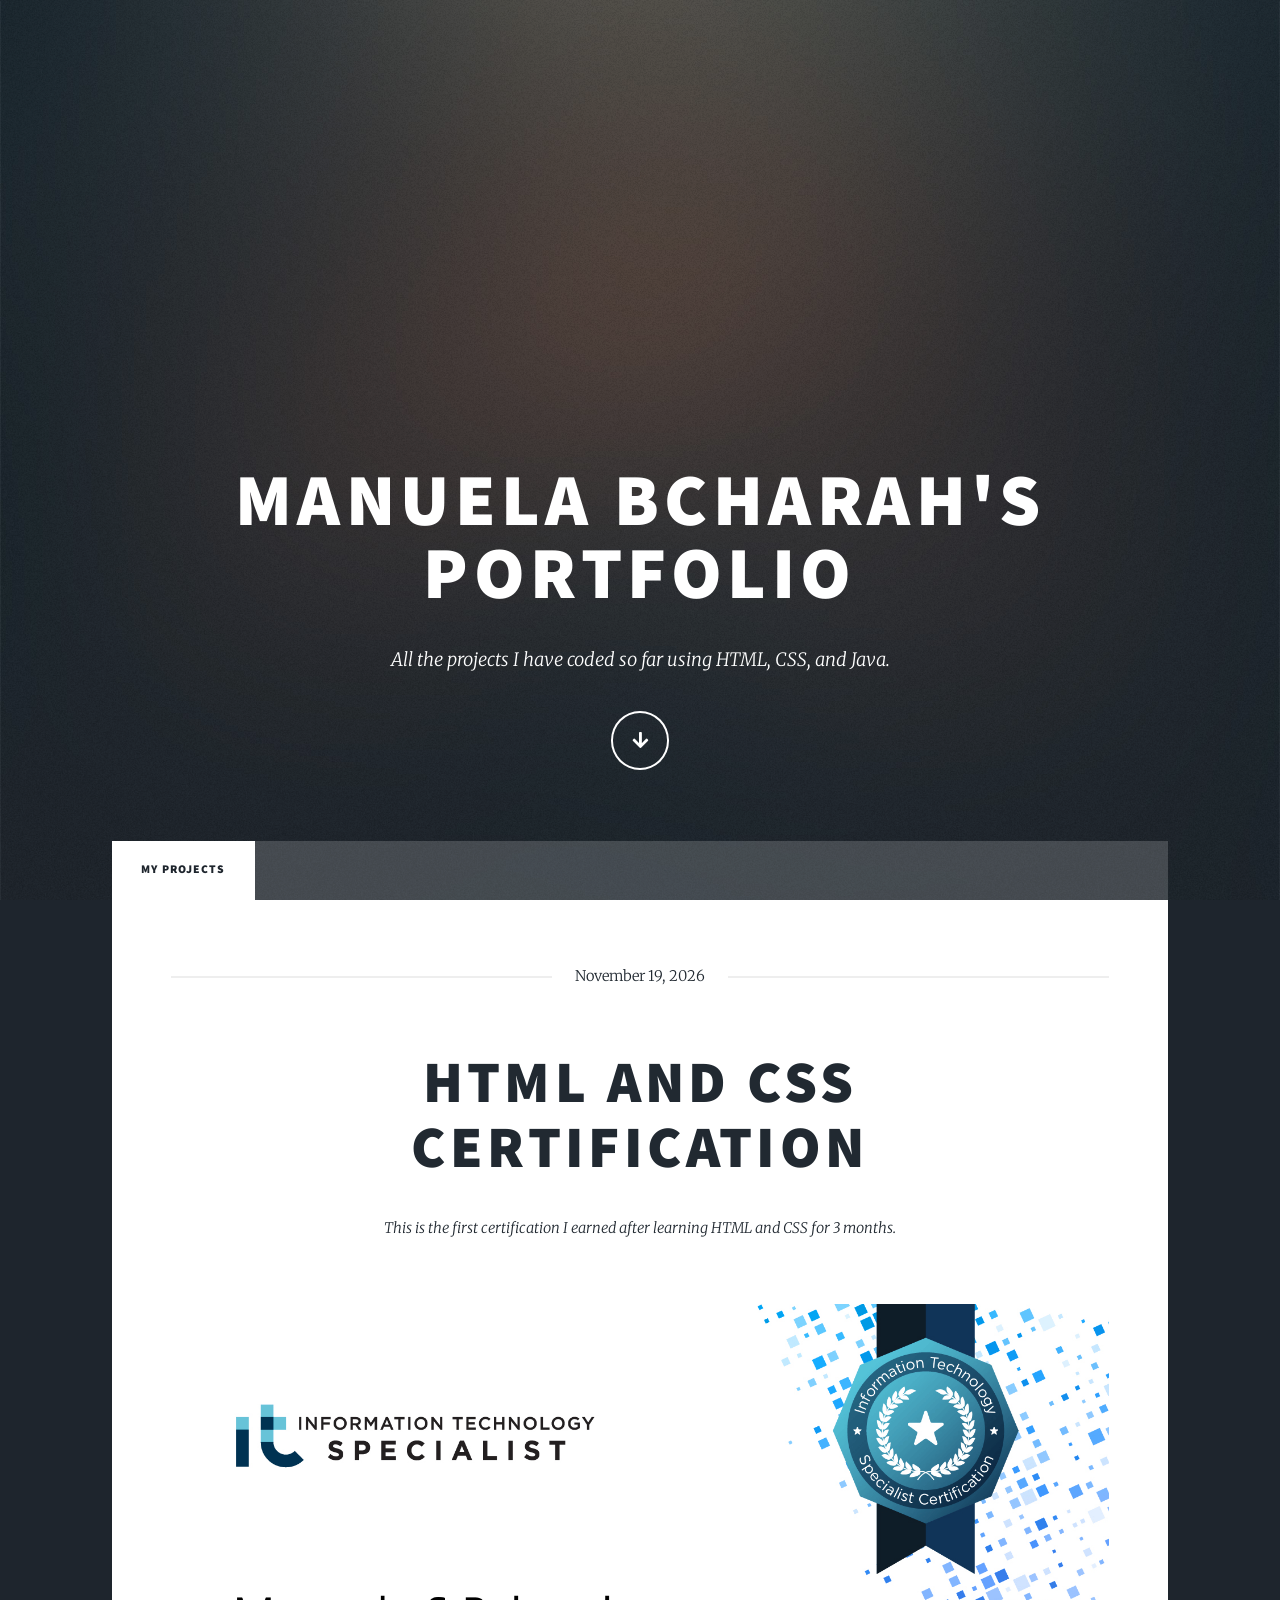
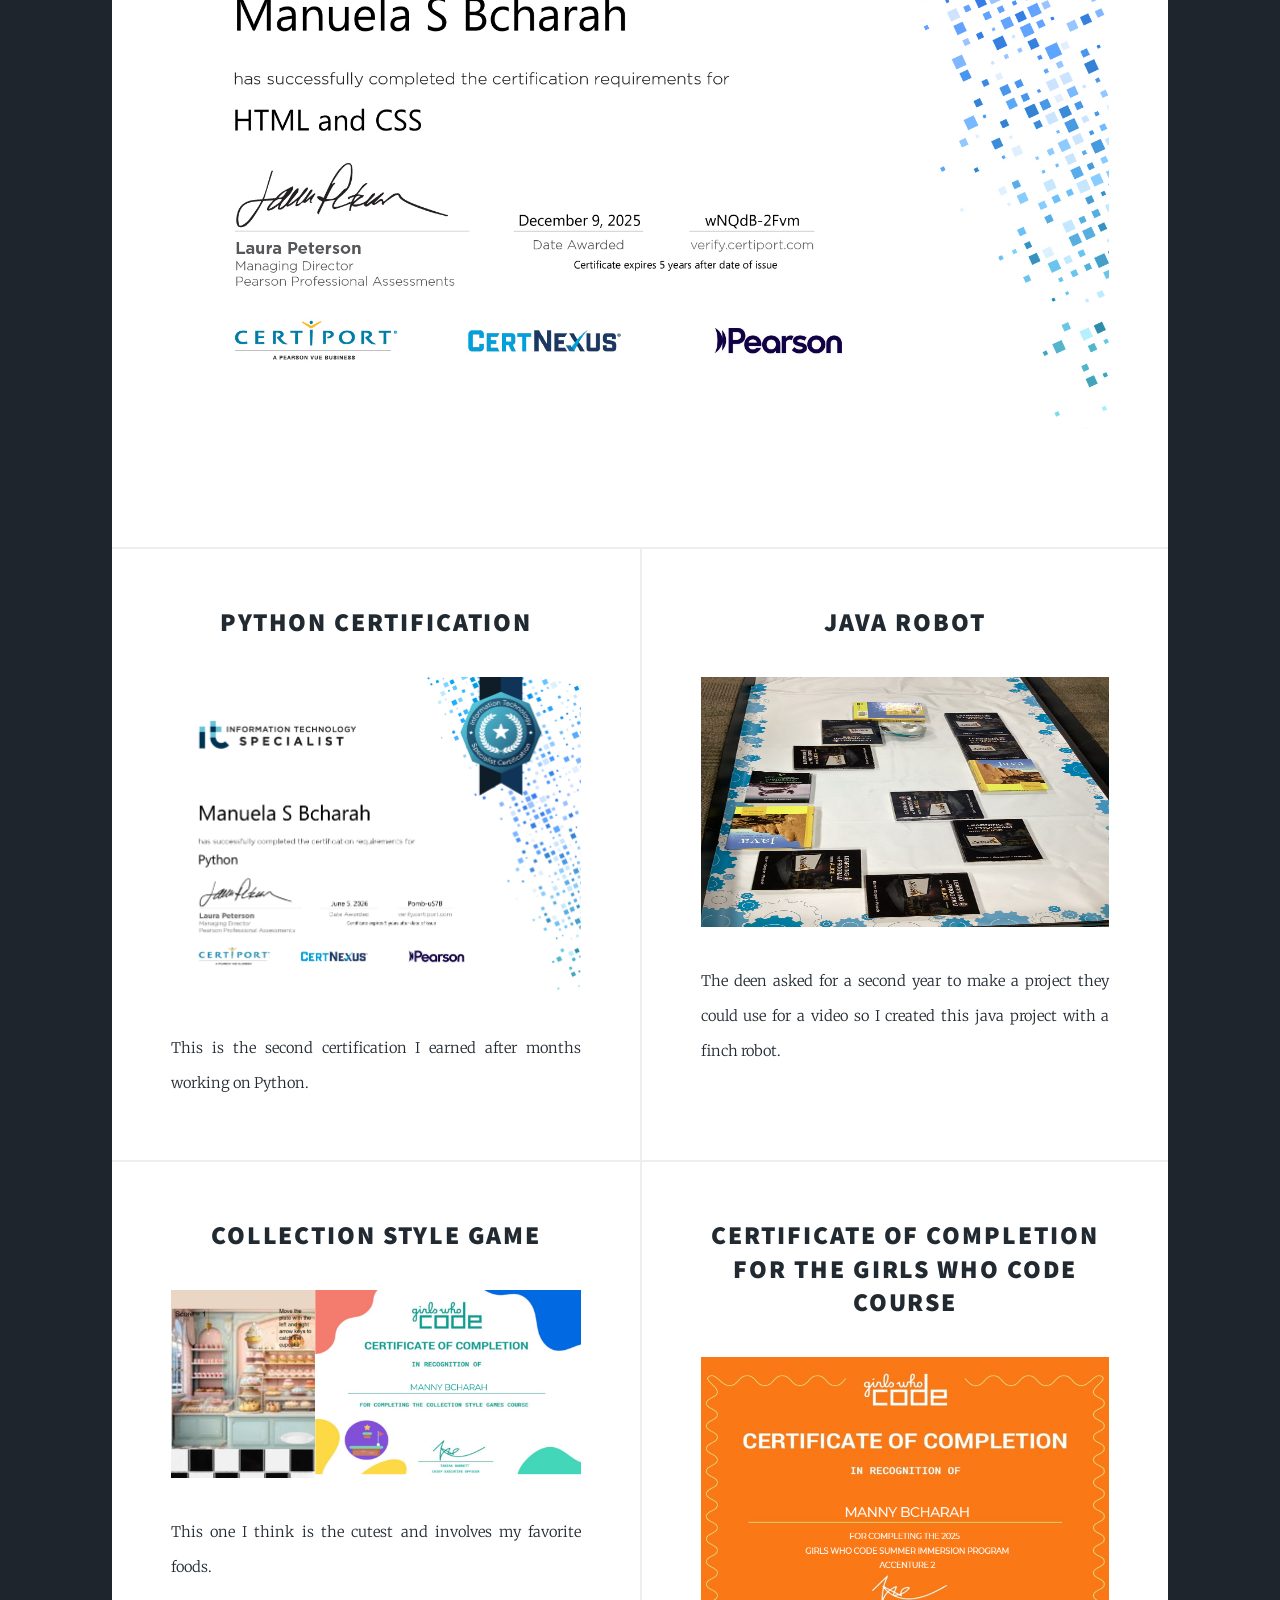
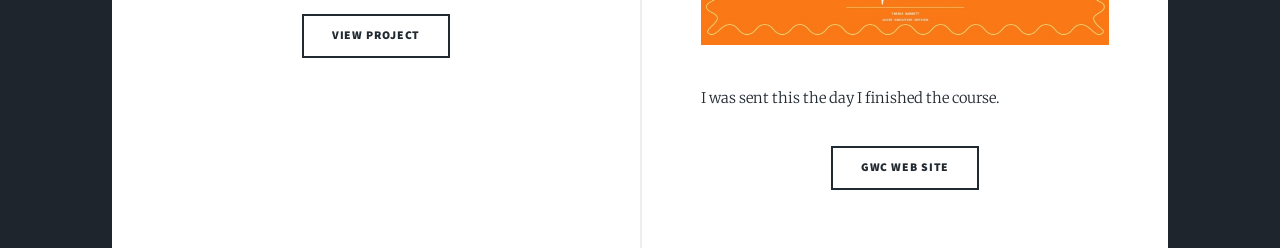
==== commit 23db2d82: "size 3" ====
--- a/index.html
+++ b/index.html
@@ -60,7 +60,7 @@
 									<header>
 										<h2><!--a href="https://replit.com/@MannyBc/CYOA-Game-Manny-B?v=1"> --> Java Robot</h2>
 									</header>
-									<a class="image fit"><img src="images/IMG_0005.jpeg" alt="Robot testing" style="width: 100%; height: 150px;" /></a>
+									<a class="image fit"><img src="images/IMG_0005.jpeg" alt="Robot testing" style="width: 100%; height: 250px;" /></a>
 									<p>The deen asked for a second year to make a project they could use for a video so I created this java project with a finch robot.</p>
 									<!-- <ul class="actions special">
 										<li><a href="https://replit.com/@MannyBc/CYOA-Game-Manny-B?v=1" class="button">View Project</a></li>
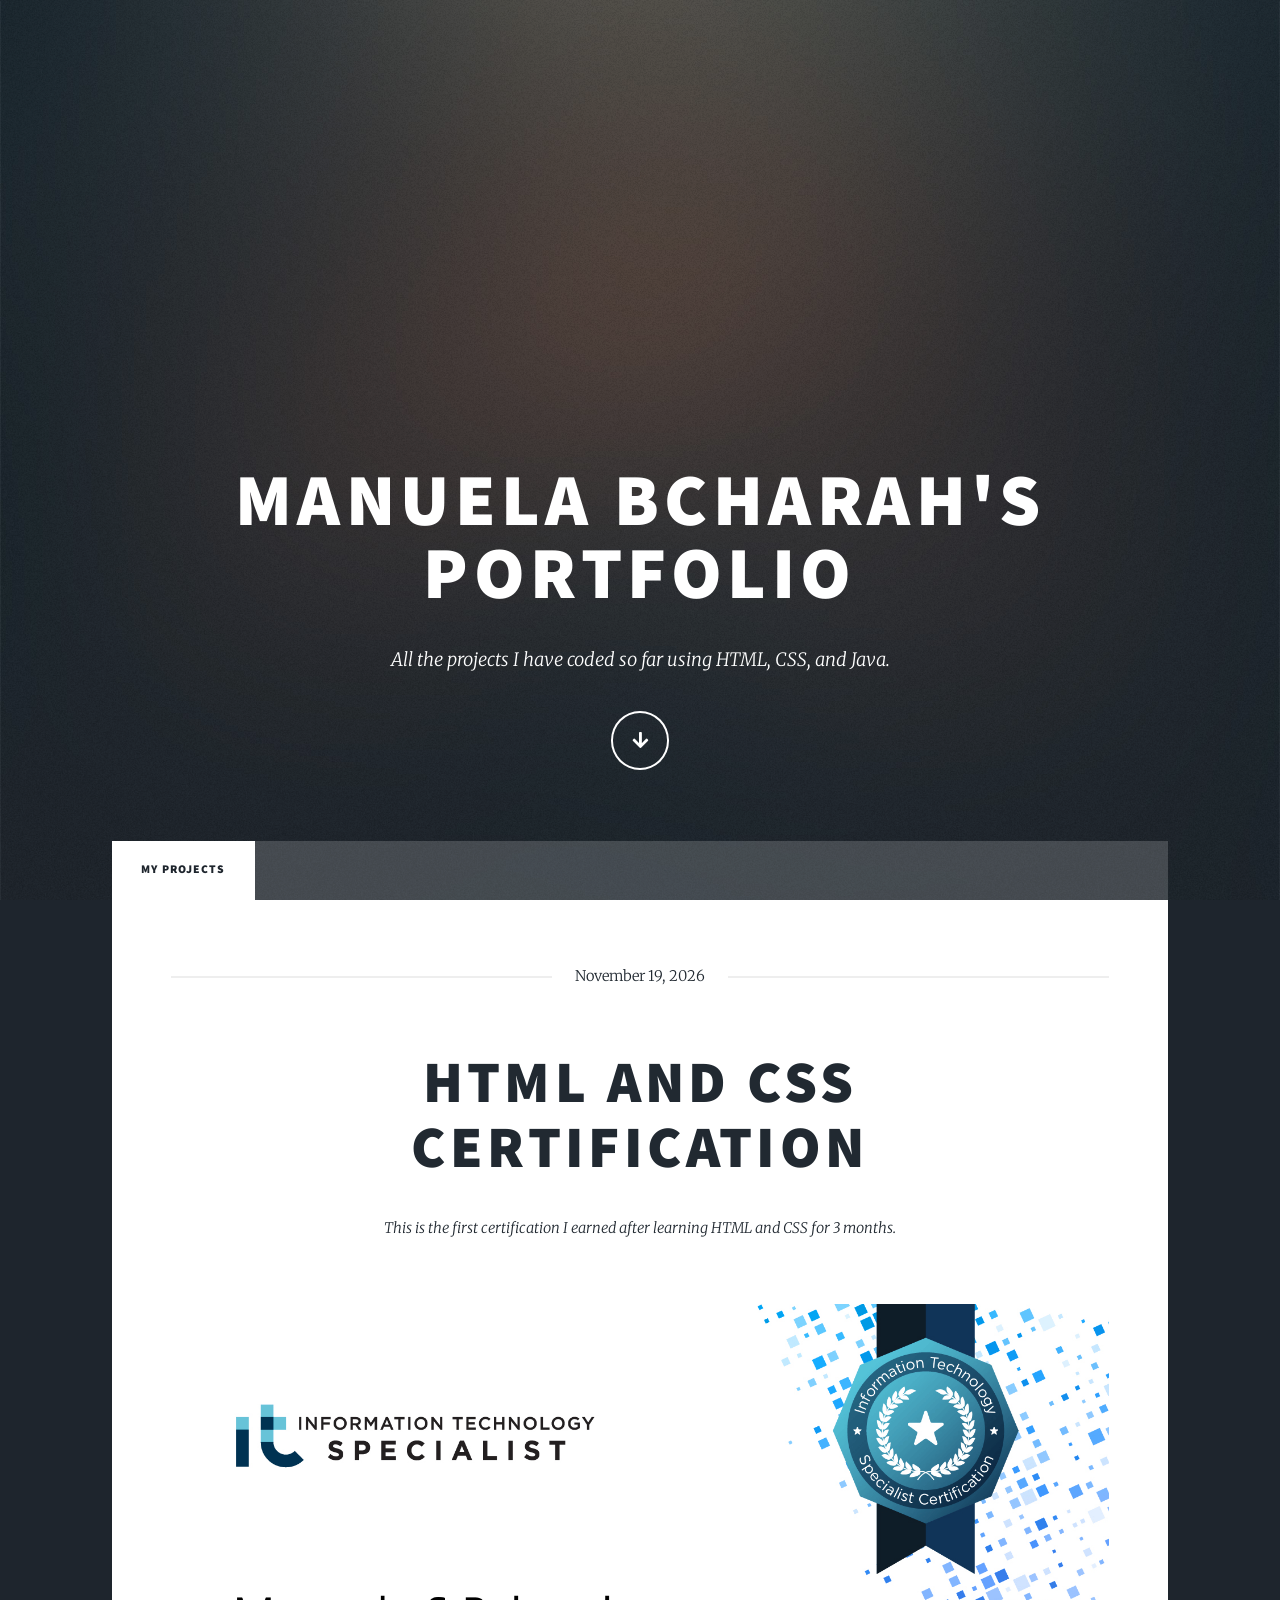
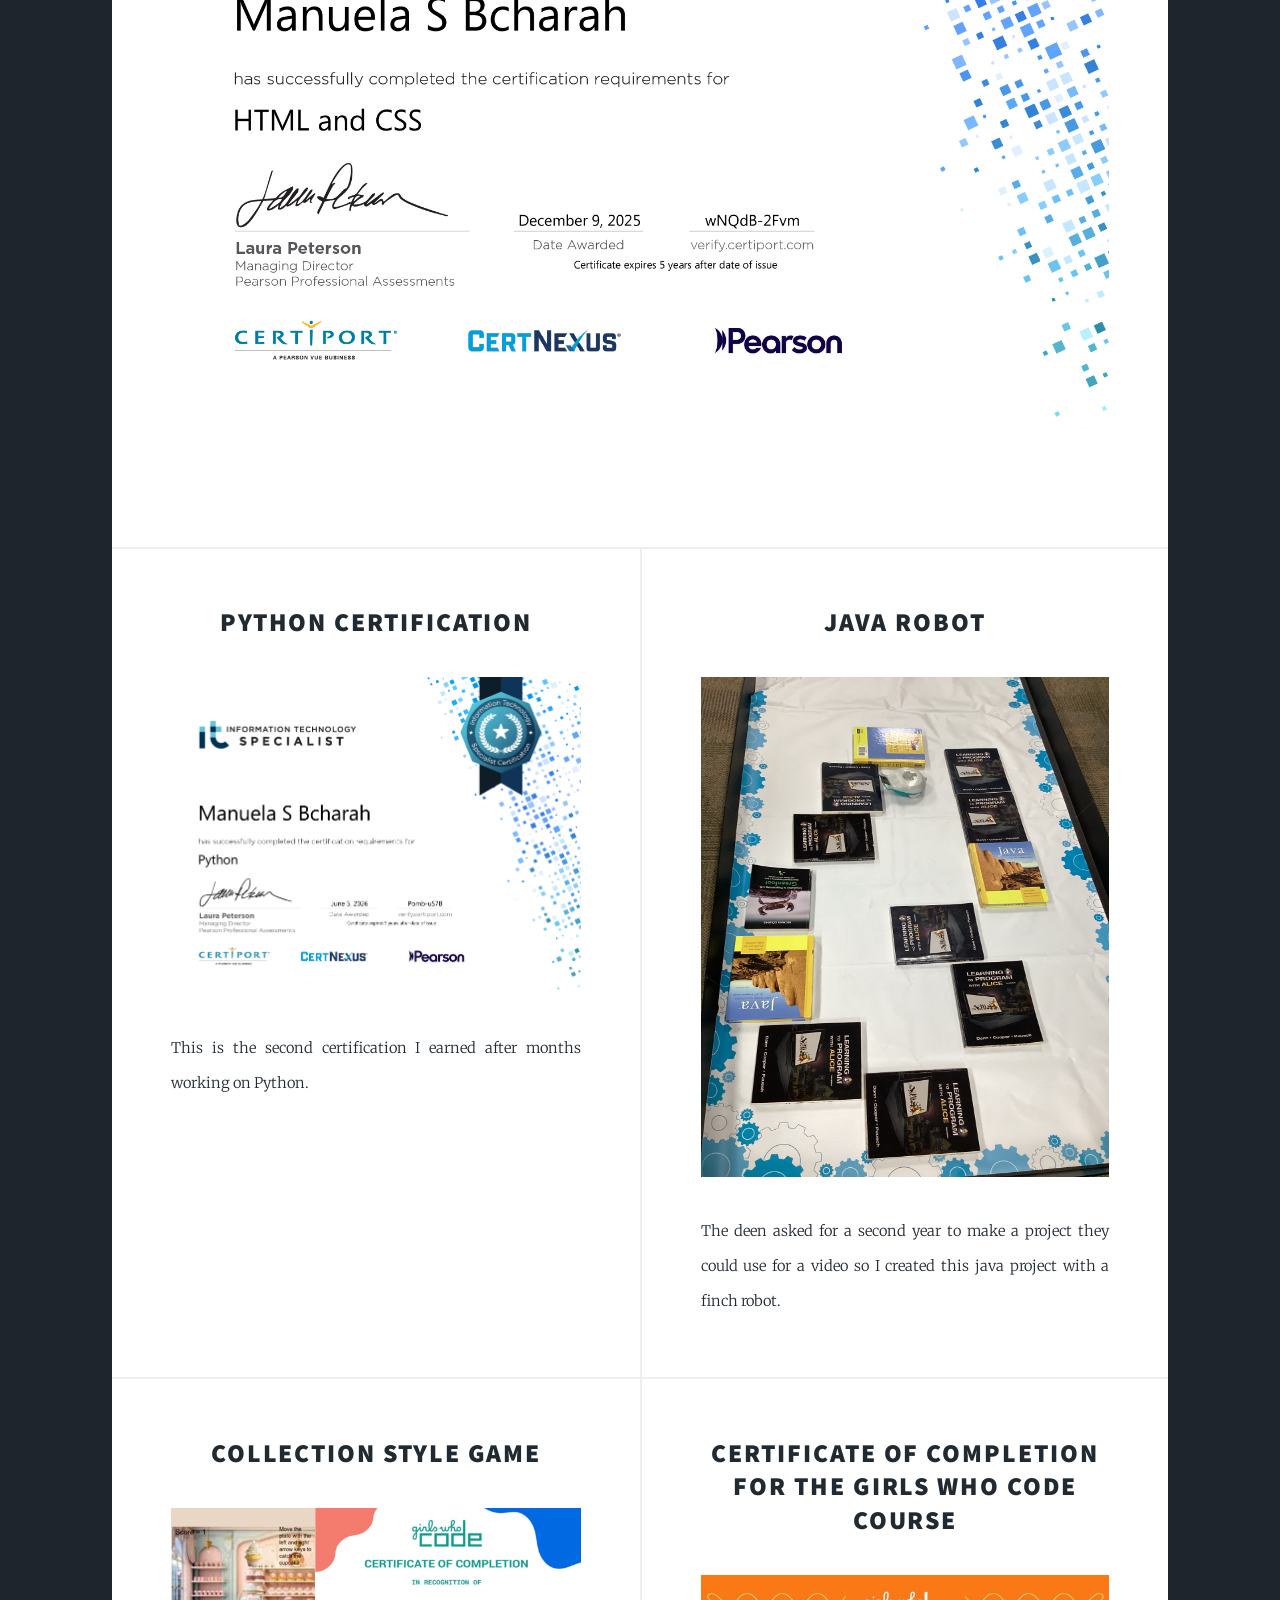
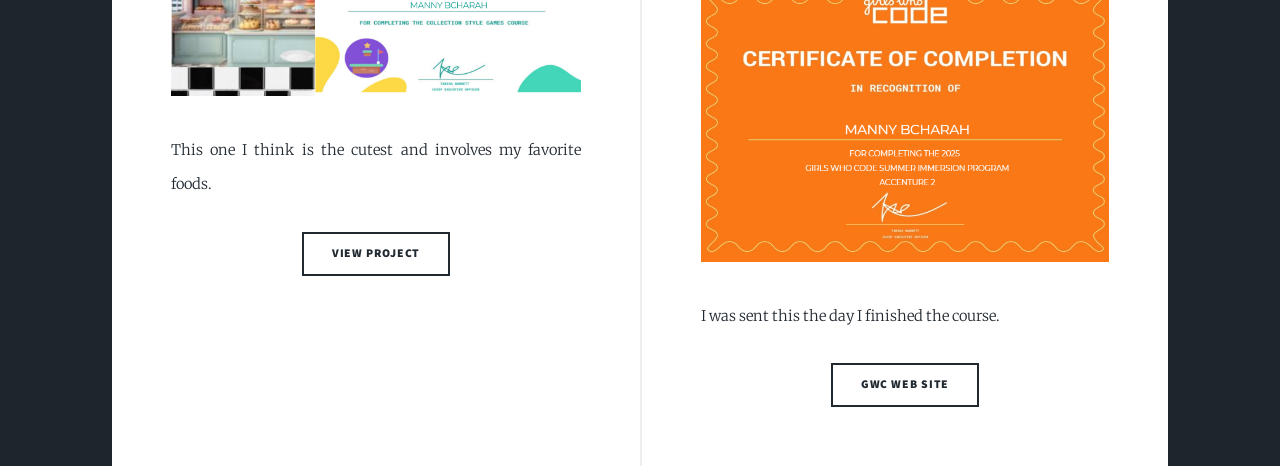
==== commit b6963fc2: "size 4" ====
--- a/index.html
+++ b/index.html
@@ -60,7 +60,7 @@
 									<header>
 										<h2><!--a href="https://replit.com/@MannyBc/CYOA-Game-Manny-B?v=1"> --> Java Robot</h2>
 									</header>
-									<a class="image fit"><img src="images/IMG_0005.jpeg" alt="Robot testing" style="width: 100%; height: 250px;" /></a>
+									<a class="image fit"><img src="images/IMG_0005.jpeg" alt="Robot testing" style="width: 100%; height: 500px;" /></a>
 									<p>The deen asked for a second year to make a project they could use for a video so I created this java project with a finch robot.</p>
 									<!-- <ul class="actions special">
 										<li><a href="https://replit.com/@MannyBc/CYOA-Game-Manny-B?v=1" class="button">View Project</a></li>
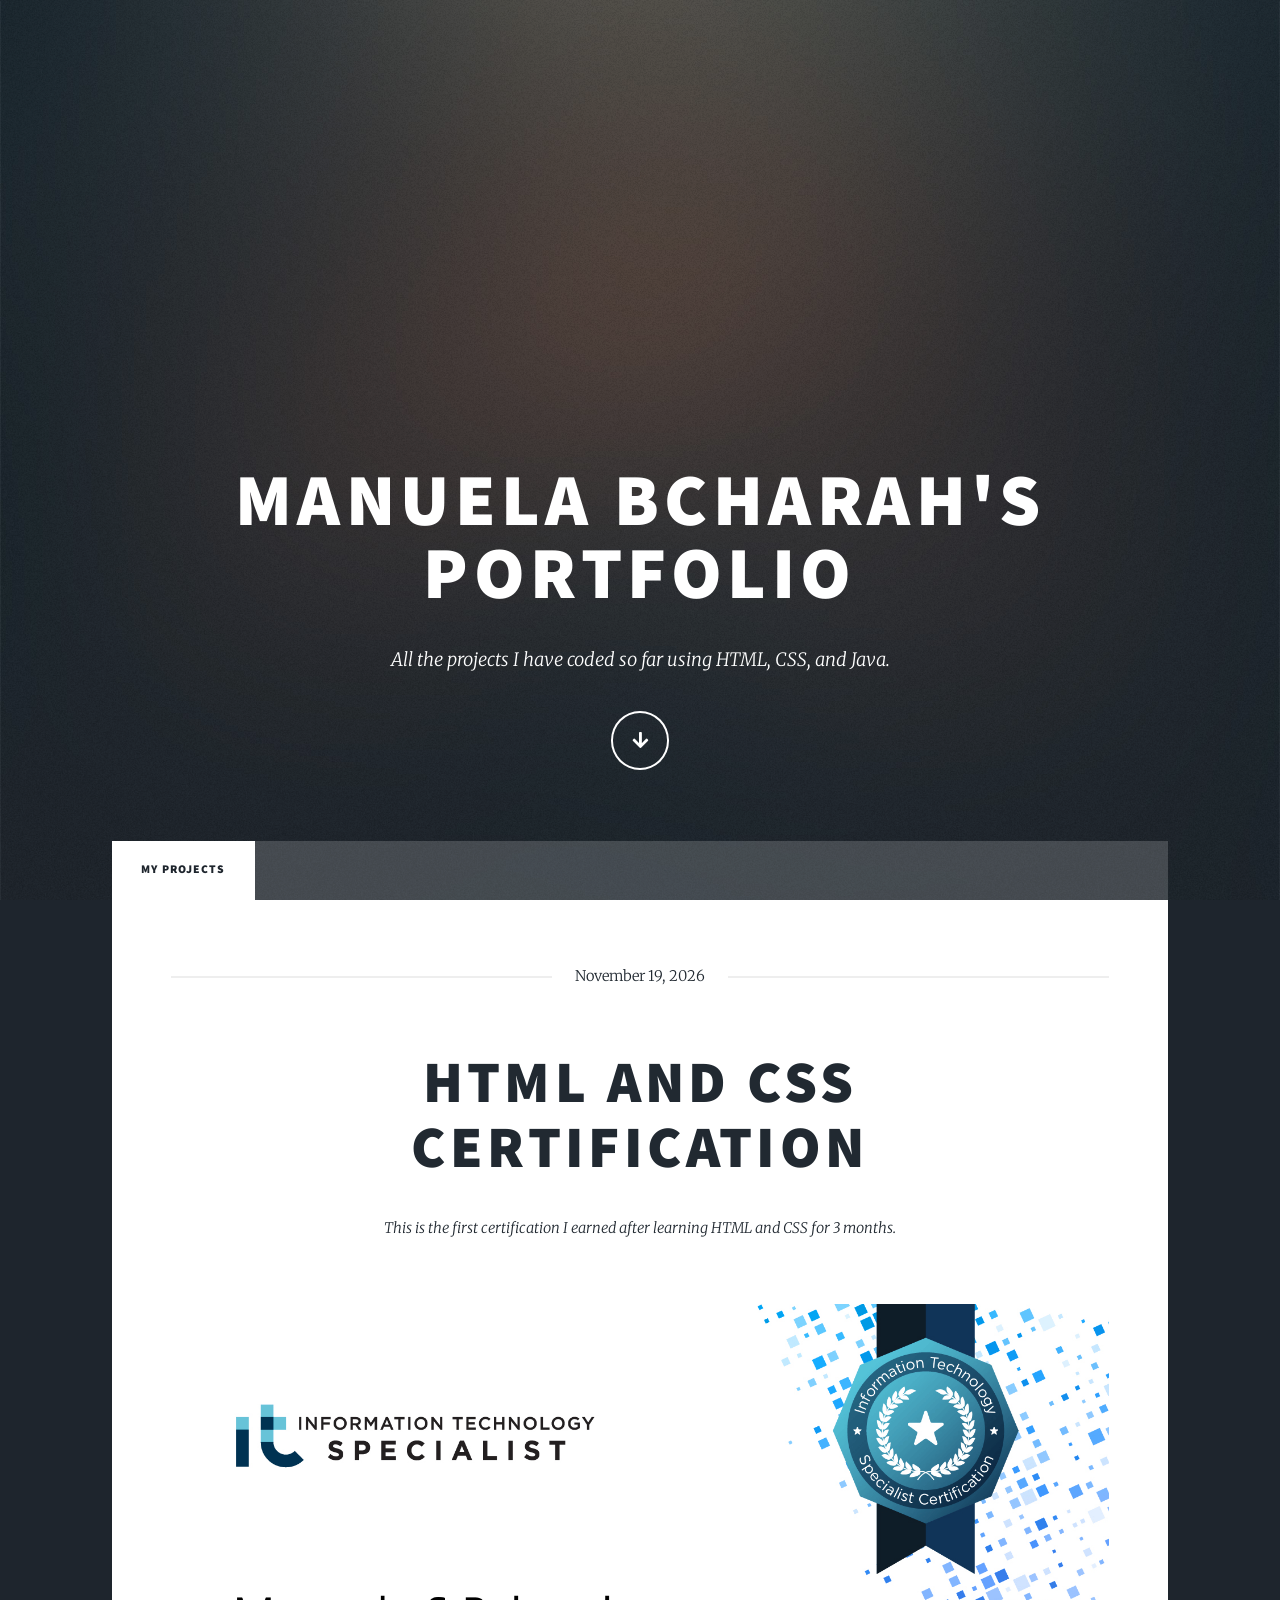
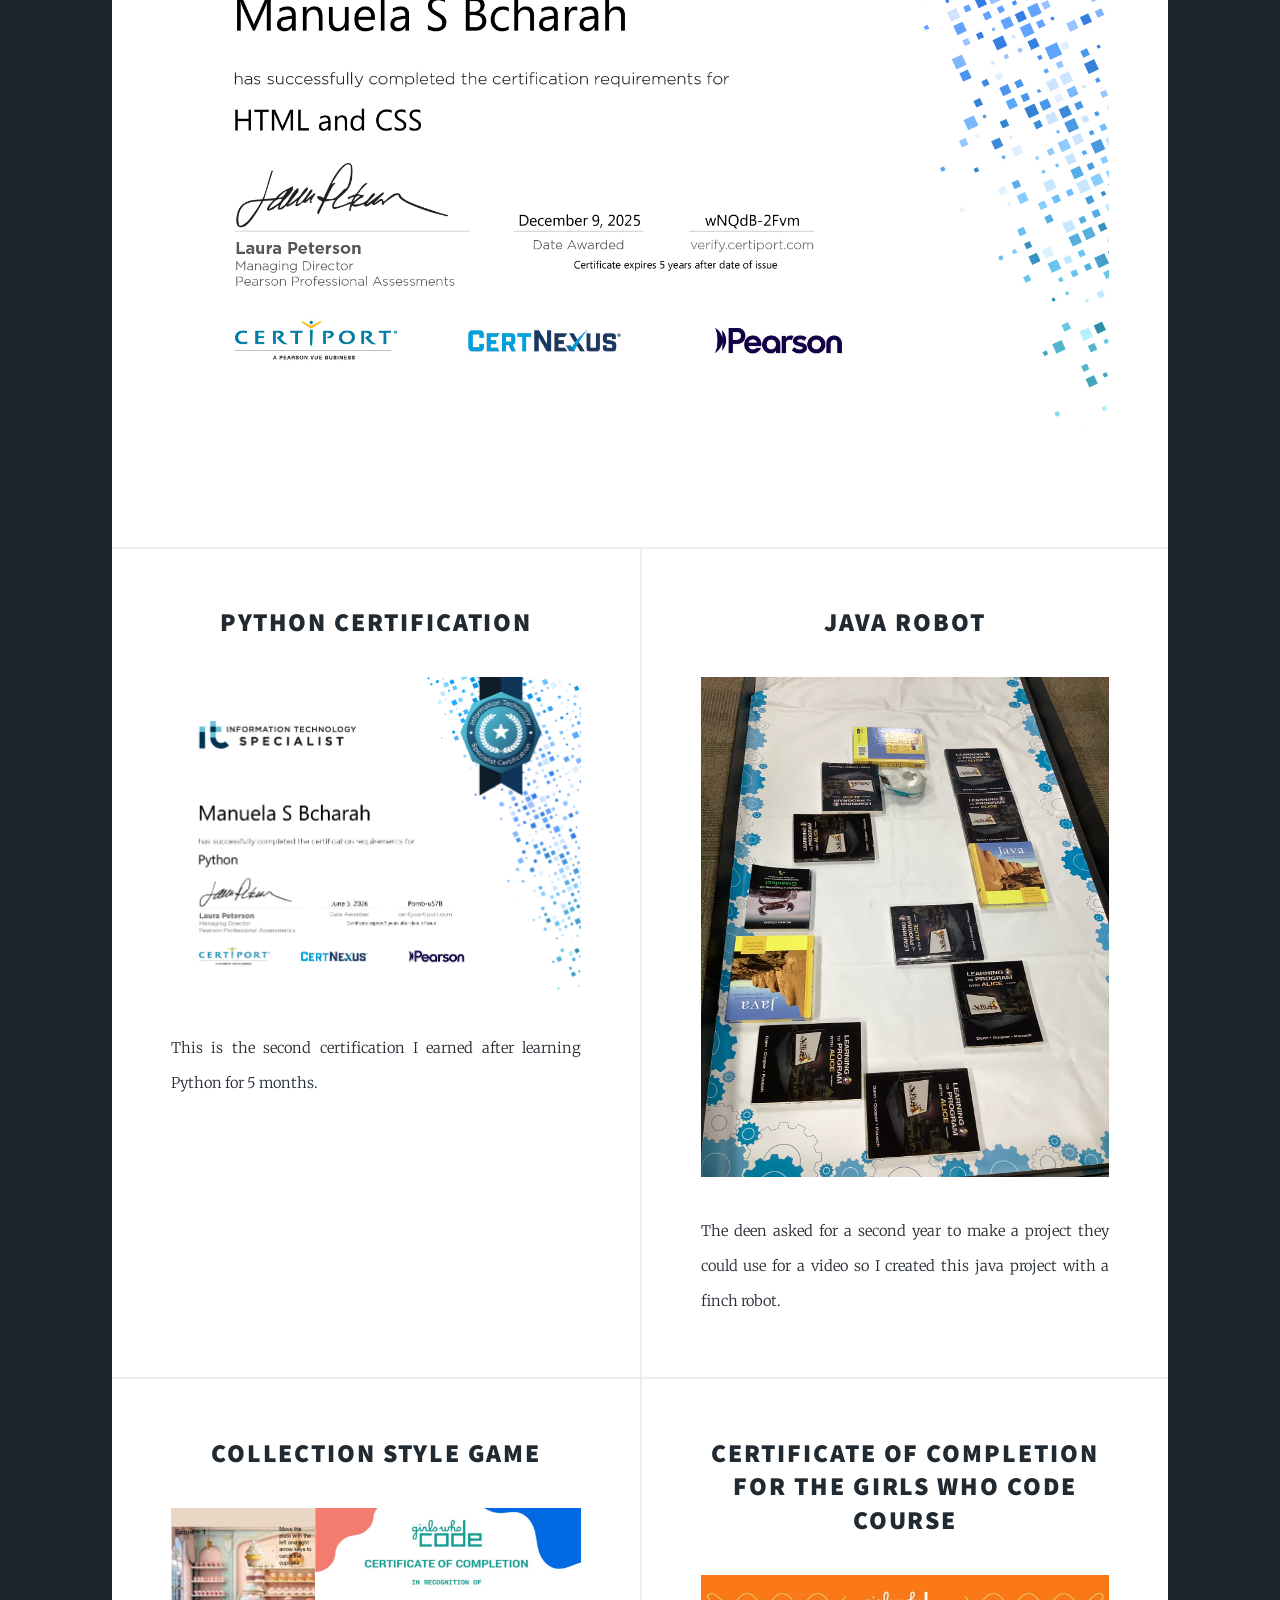
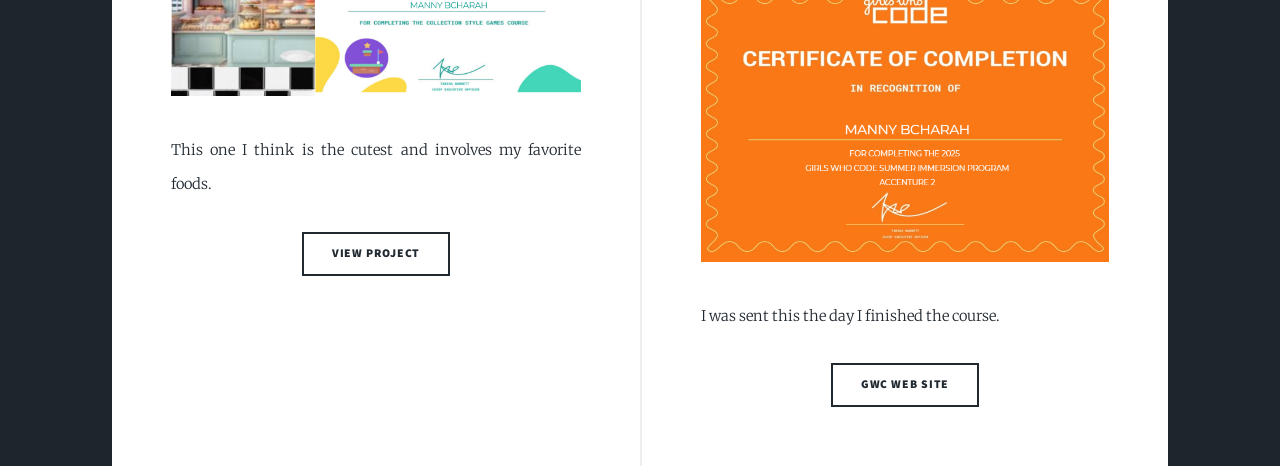
==== commit c03cce4d: "changed sentance" ====
--- a/index.html
+++ b/index.html
@@ -54,7 +54,7 @@
 								<h2>Python Certification</h2>
 									</header>
 									<a class="image fit"><img src="images/PYTHON.png" alt="Python Certification" /></a>
-									<p>This is the second certification I earned after months working on Python.</p>
+									<p>This is the second certification I earned after learning Python for 5 months.</p>
 								</article>
 								<article>
 									<header>
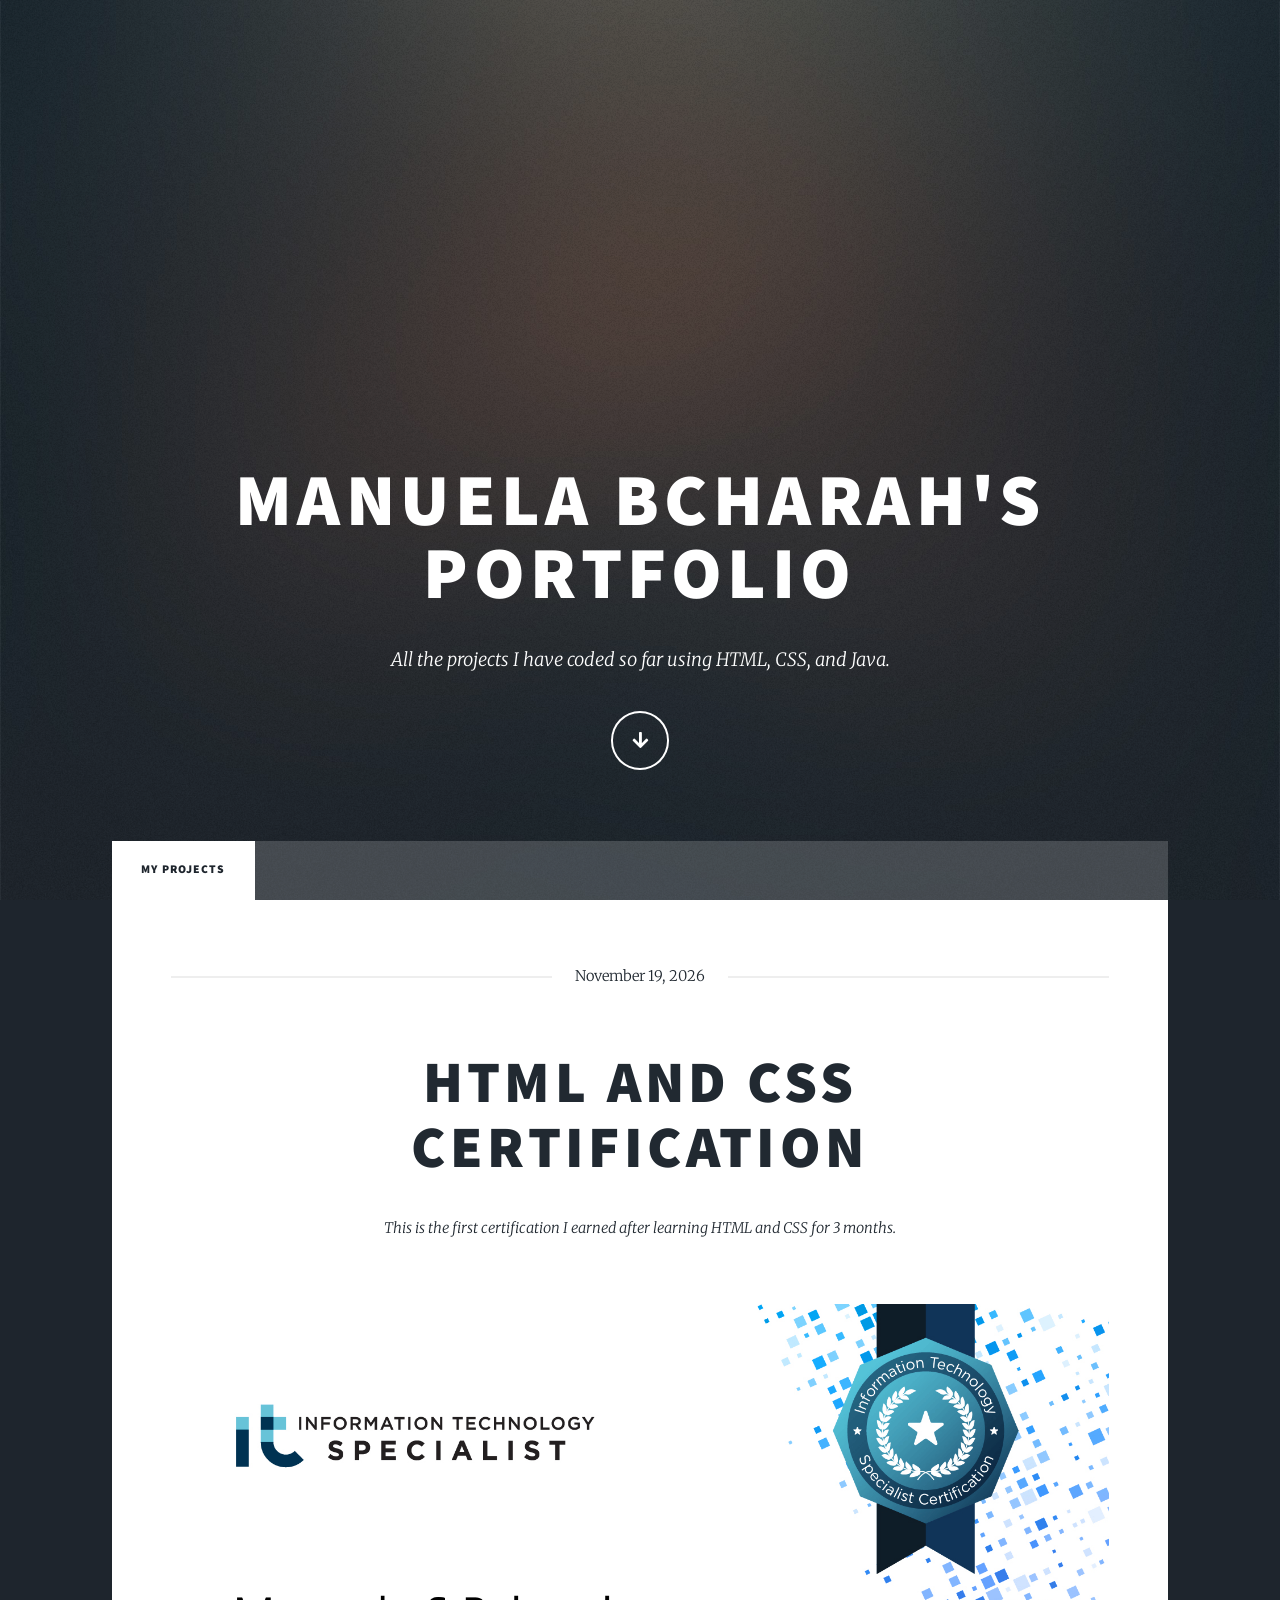
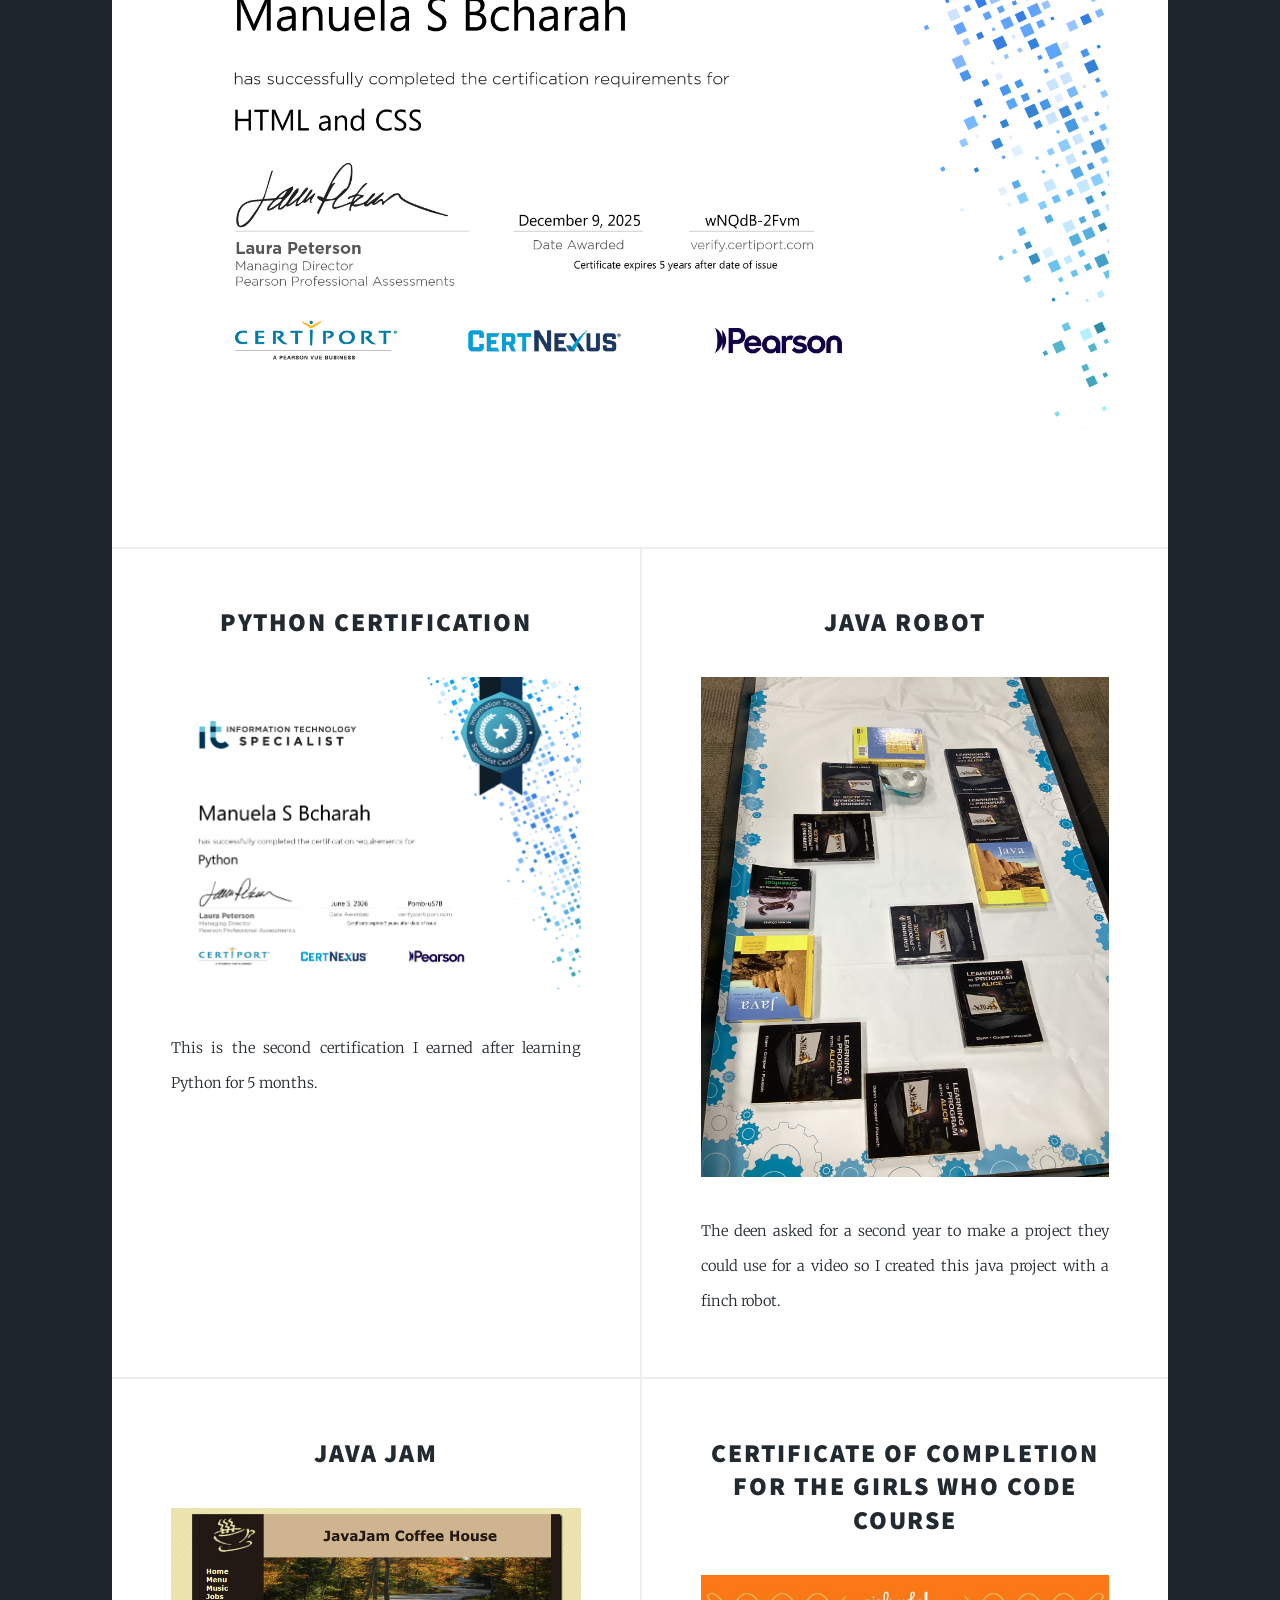
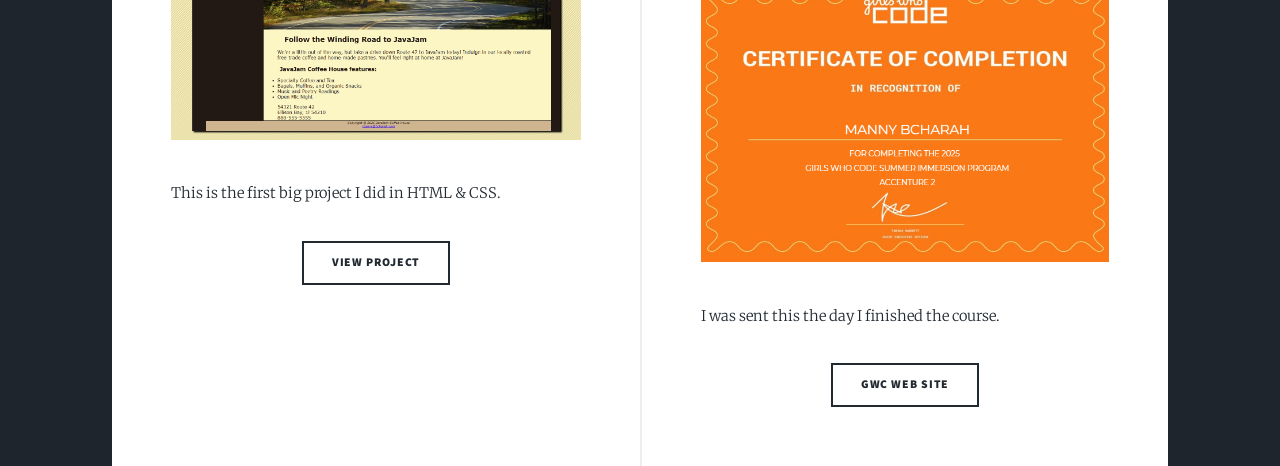
==== commit 6f6d4c57: "new" ====
--- a/index.html
+++ b/index.html
@@ -69,12 +69,12 @@
 								</article>
 								<article>
 									<header>
-										<h2><a href="https://replit.com/@MannyBc/Collection-Style-Game-Manny-B?v=1">Collection Style Game</a></h2>
+										<h2><a href="/assets/javajam6/index.html">Java Jam</a></h2>
 									</header>
-									<a href="https://replit.com/@MannyBc/Collection-Style-Game-Manny-B?v=1" class="image fit"><img src="images/CS.png" alt="" /></a>
-									<p>This one I think is the cutest and involves my favorite foods.</p>
+									<a href="/assets/javajam6/index.html" class="image fit"><img src="images/javajam.png" alt="Java Jam Project" /></a>
+									<p>This is the first big project I did in HTML & CSS.</p>
 									<ul class="actions special">
-										<li><a href="https://replit.com/@MannyBc/Collection-Style-Game-Manny-B?v=1" class="button">View Project</a></li>
+										<li><a href="/assets/javajam6/index.html" class="button">View Project</a></li>
 									</ul>
 								</article>
 								<article>
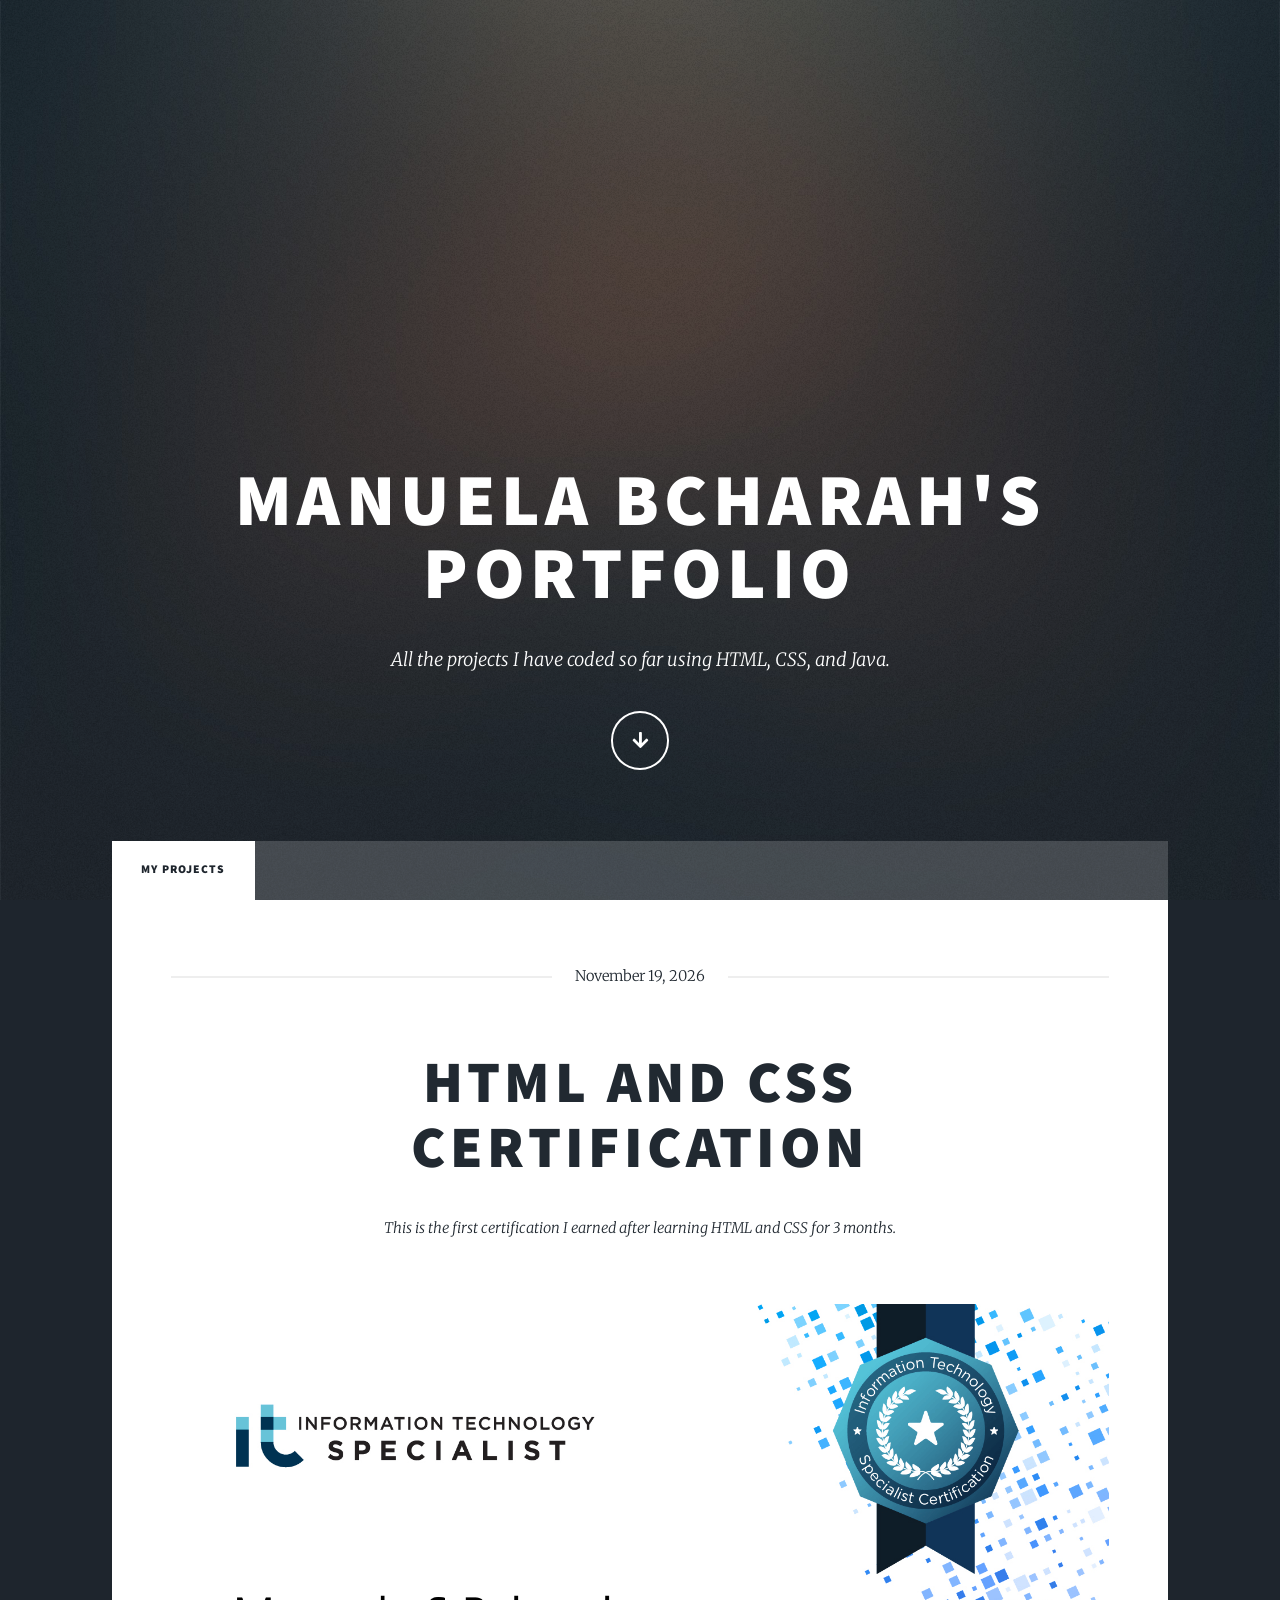
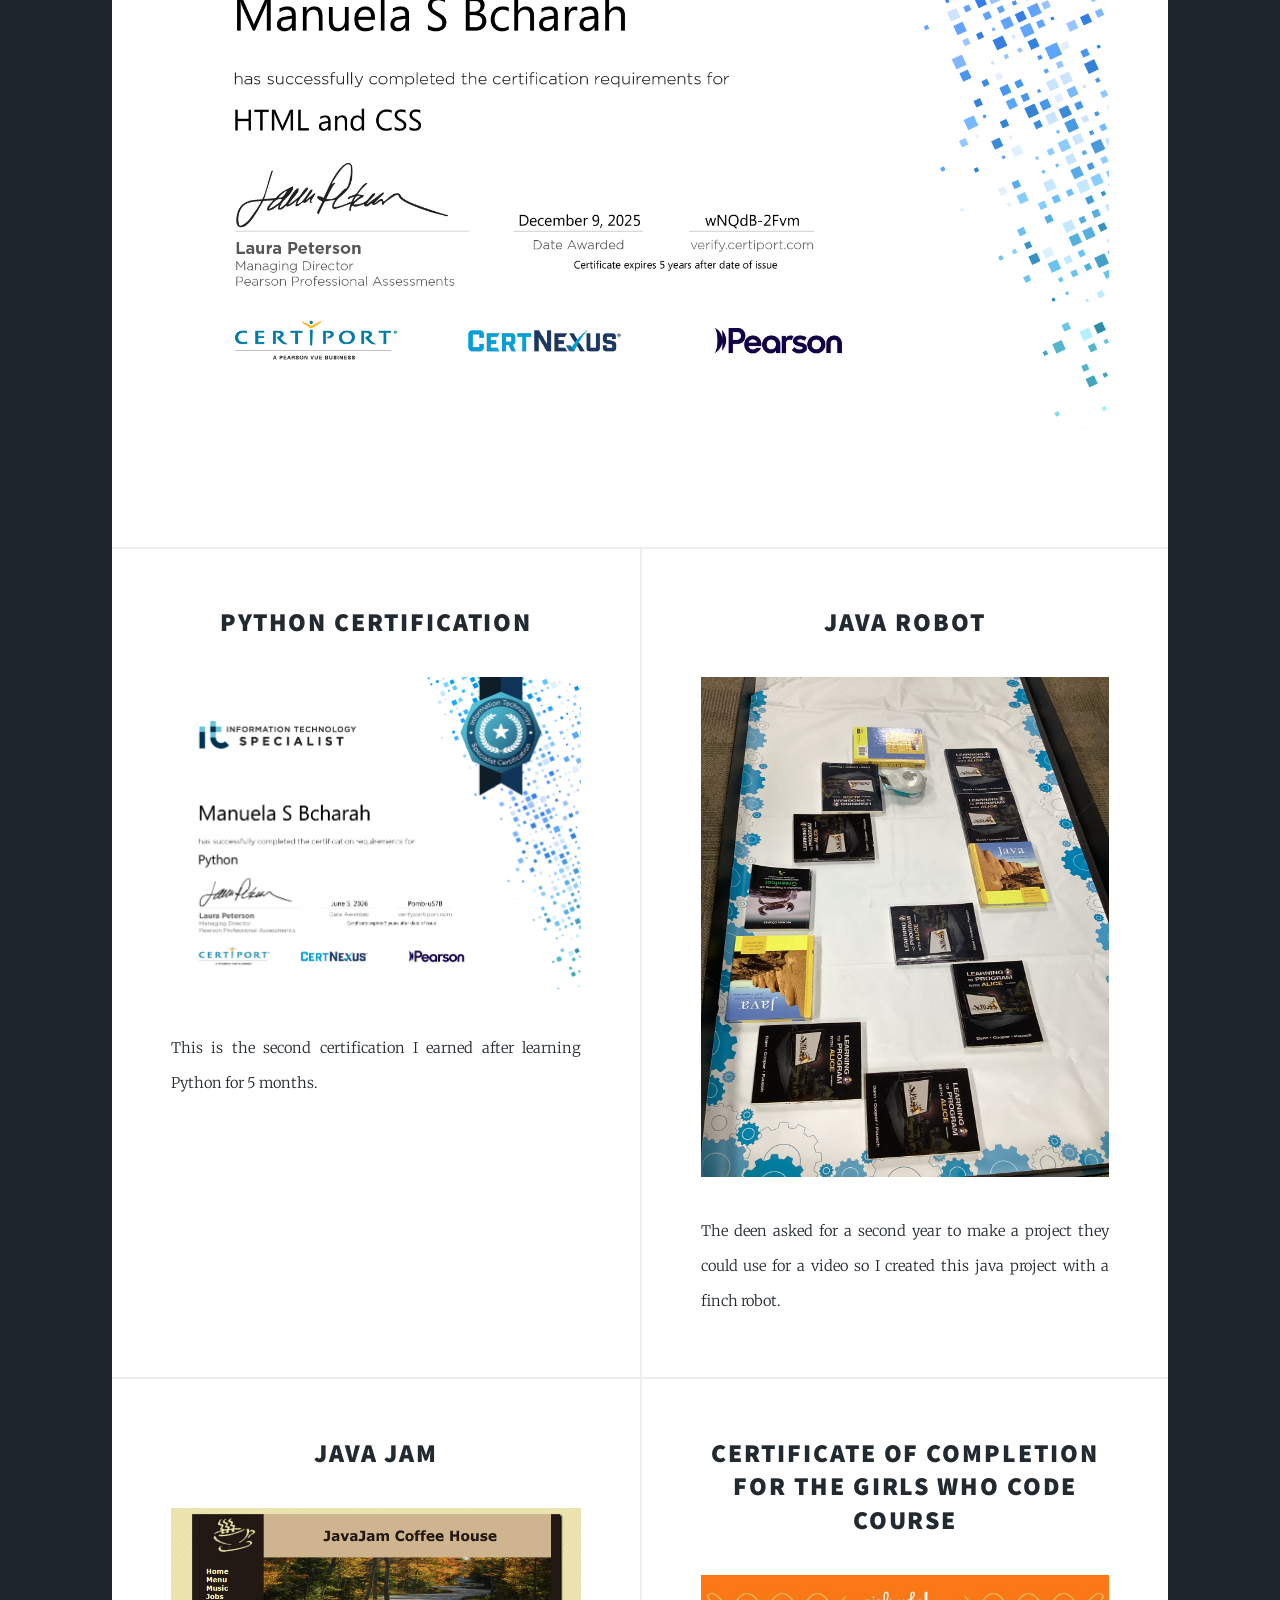
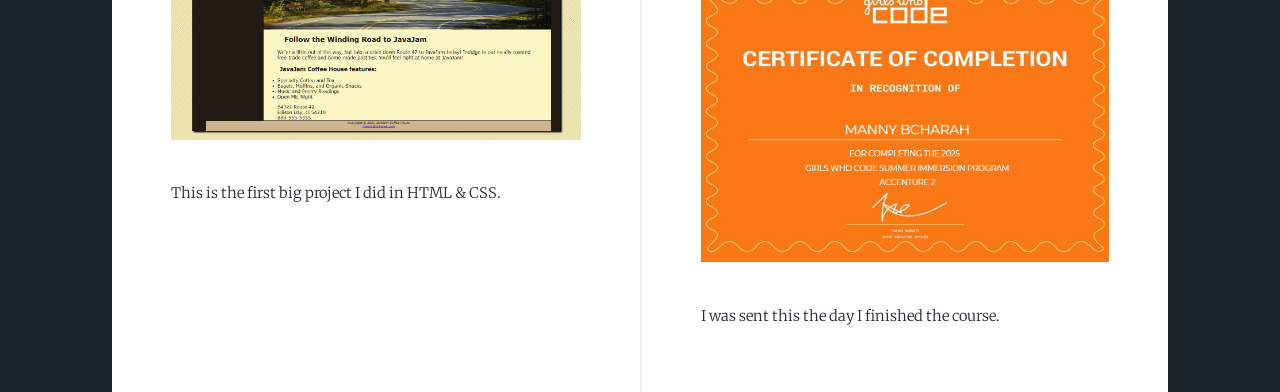
==== commit 38f219de: "next" ====
--- a/index.html
+++ b/index.html
@@ -69,23 +69,17 @@
 								</article>
 								<article>
 									<header>
-										<h2><a href="/assets/javajam6/index.html">Java Jam</a></h2>
+										<h2><a>Java Jam</a></h2>
 									</header>
-									<a href="/assets/javajam6/index.html" class="image fit"><img src="images/javajam.png" alt="Java Jam Project" /></a>
+									<a class="image fit"><img src="images/javajam.png" alt="Java Jam Project" /></a>
 									<p>This is the first big project I did in HTML & CSS.</p>
-									<ul class="actions special">
-										<li><a href="/assets/javajam6/index.html" class="button">View Project</a></li>
-									</ul>
 								</article>
 								<article>
 									<header>
 										<h2><a href="https://girlswhocode.com/programs/summer-immersion-program">Certificate of Completion for the Girls Who Code Course</a></h2>
 									</header>
-									<a href="https://girlswhocode.com/programs/summer-immersion-program" class="image fit"><img src="images/COC.png" alt="" /></a>
+									<a href="https://girlswhocode.com/programs/summer-immersion-program" class="image fit"><img src="images/COC.png" alt="Certificate of Completion" /></a>
 									<p>I was sent this the day I finished the course.</p>
-									<ul class="actions special">
-										<li><a href="https://girlswhocode.com/programs/summer-immersion-program" class="button">GWC Web Site</a></li>
-									</ul>
 								</article>
 							</section>
 
